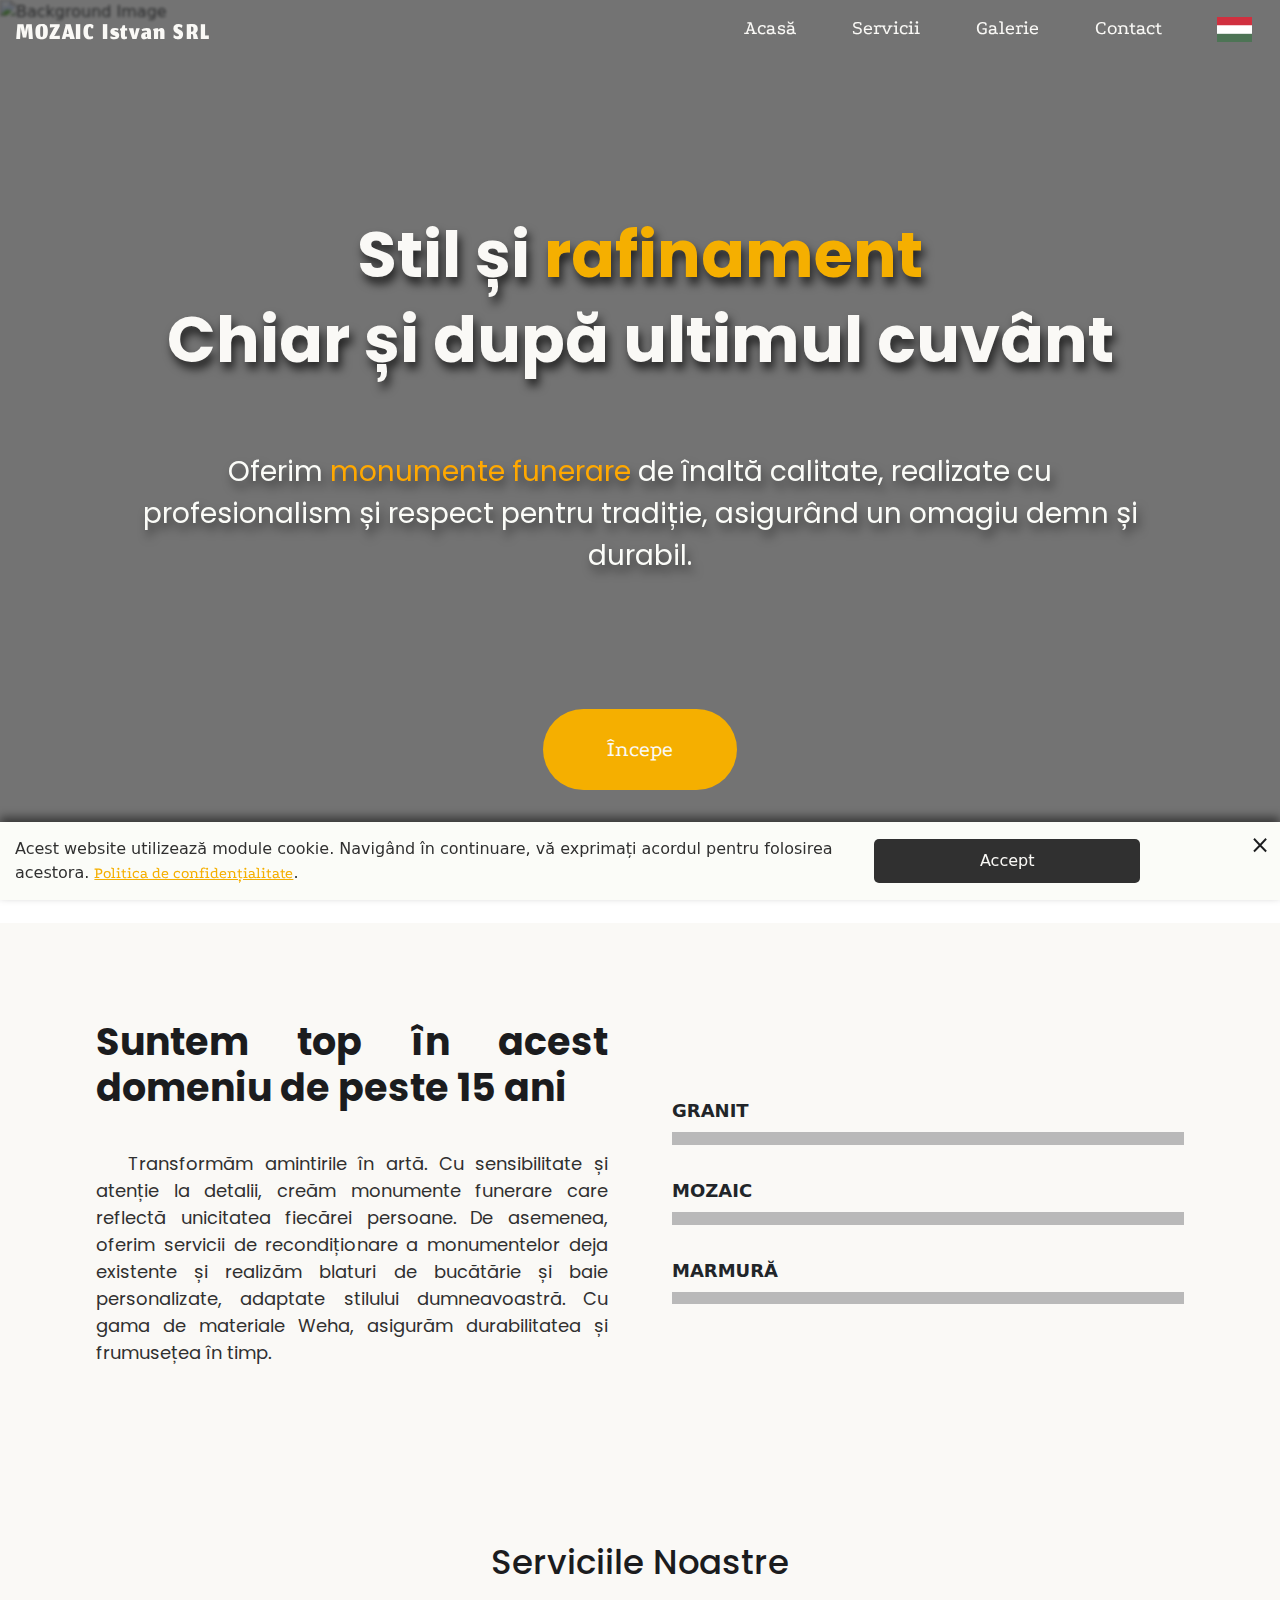
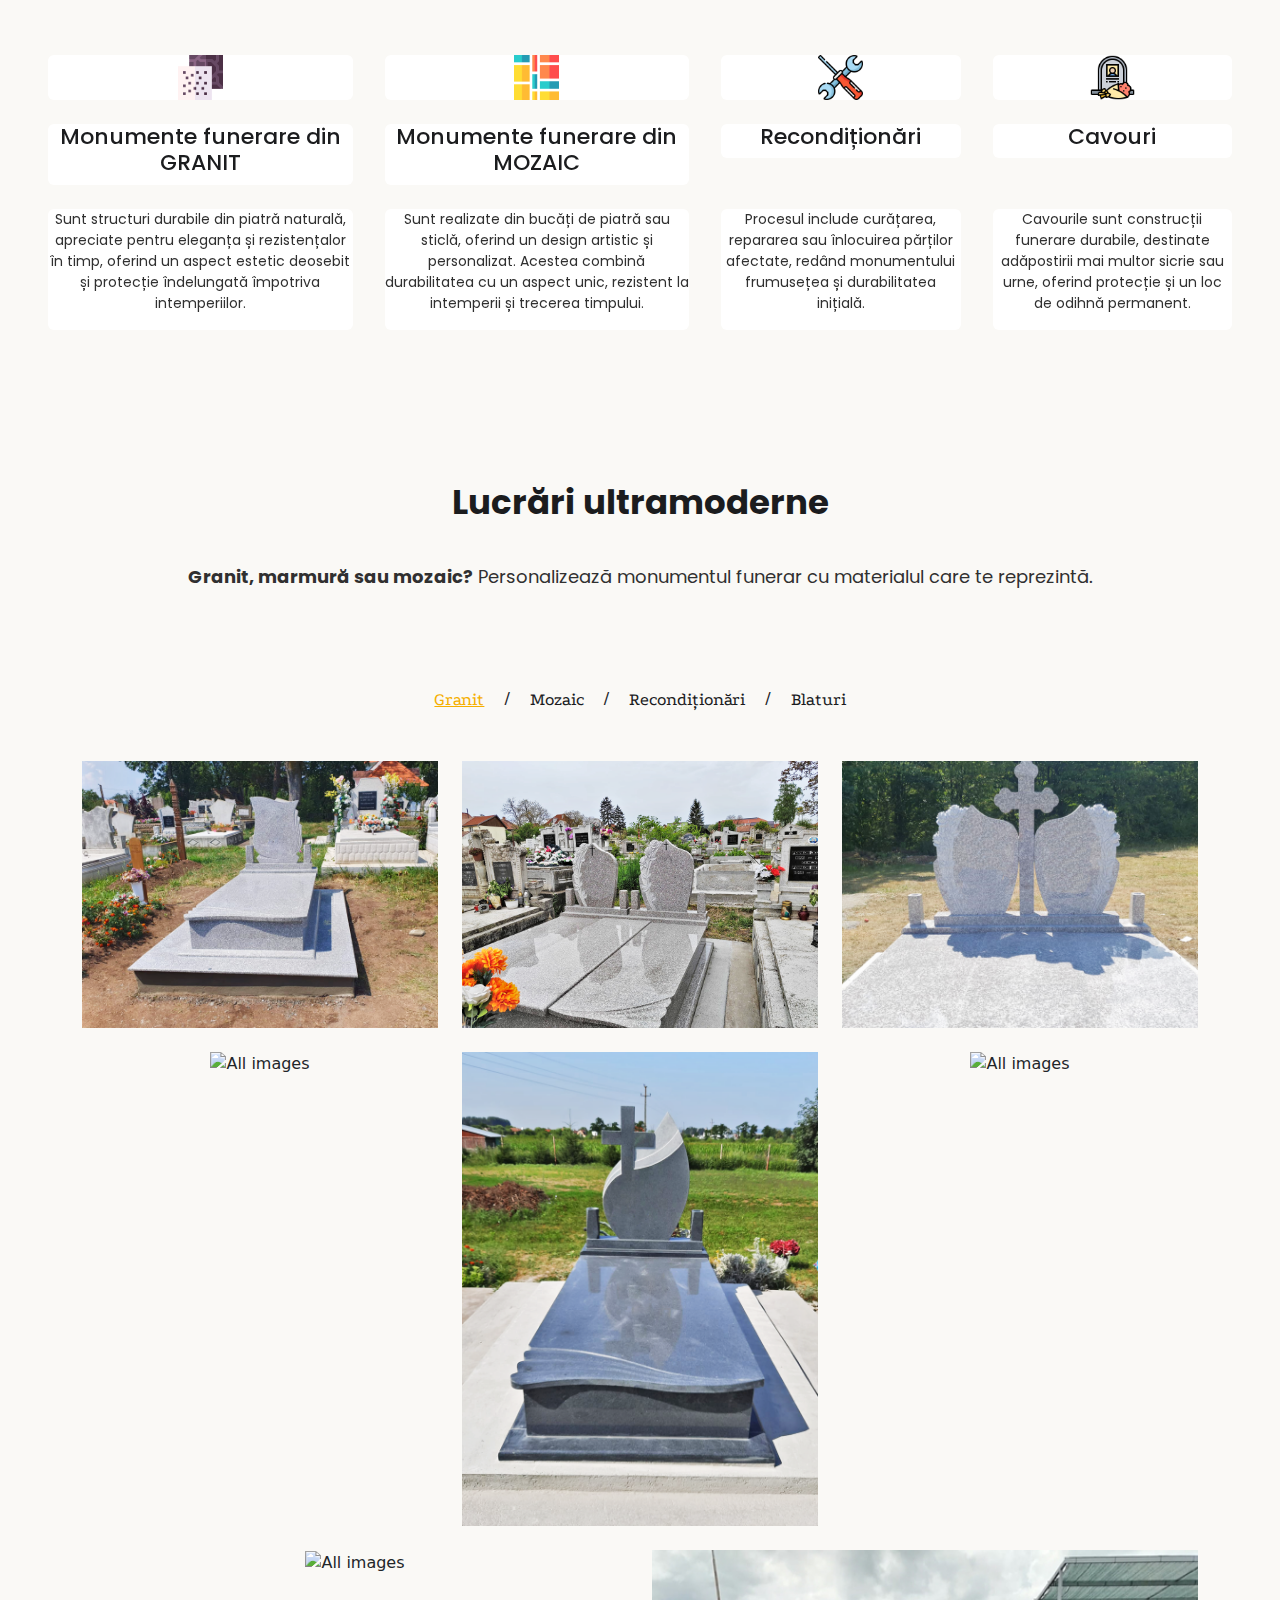
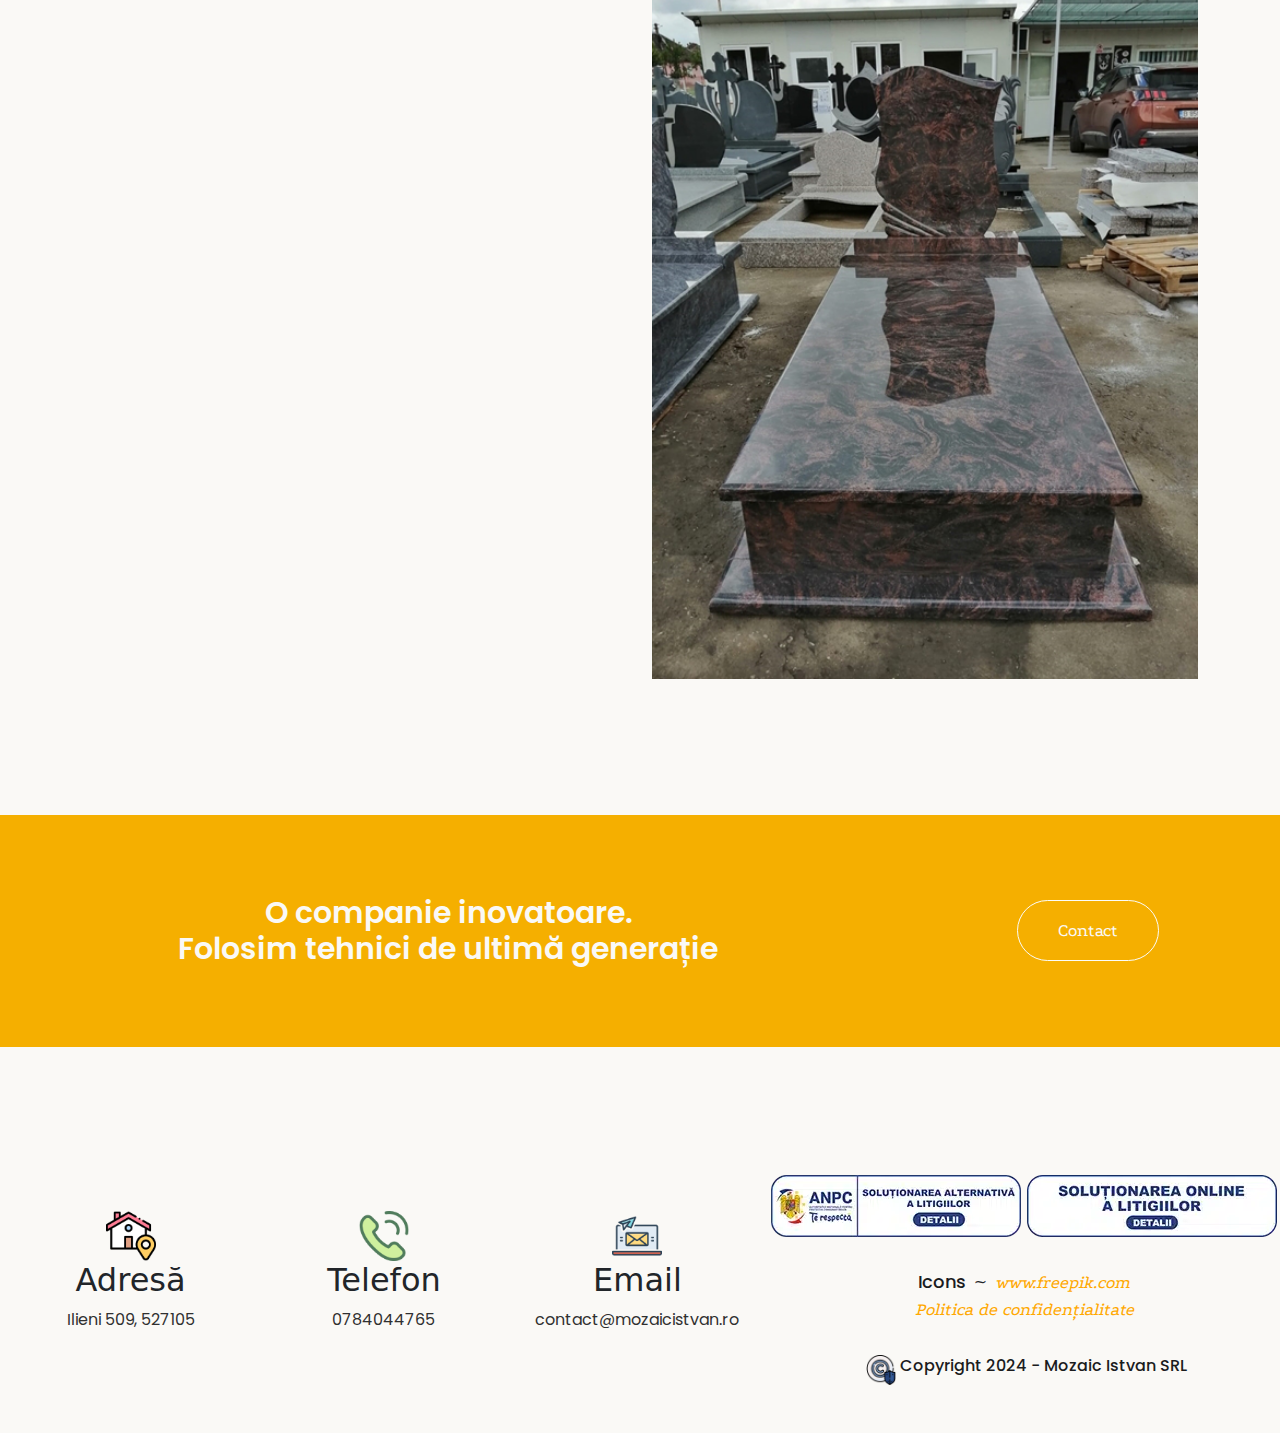
==== index.html @ 37149210 "Initial commit" ====
<!DOCTYPE html>
<html lang="ro-RO">

<head>
    <meta charset="UTF-8">
    <meta http-equiv="Content-Type" content="text/html;charset=UTF-8">
    <meta http-equiv="X-UA-Compatible" content="ie=edge">
    <meta name="viewport" content="width=device-width, initial-scale=1.0">
    <meta name="keywords"
        content="monumente funerare, cavouri, monumente marmura, monumente mozaic, monumente granit, granit, mozaic, margmura, monumente funerare sfantu gheorghe, monumente covasna, monumente cv, cimitir sfantu gheorghe, cimitir covasna">
    <meta name="title" content="Mozaic Istvan Website">
    <meta name="description"
        content="Monumente funerare personalizate. Aduc un omagiu celor dragi prin sculpturi funerare unice, realizate cu atenție la detalii și materiale de cea mai înaltă calitate. Oferim servicii complete de proiectare, execuție și montaj, pentru a vă ajuta să creați un monument care să reflecte personalitatea și amintirile celui drag.">
    <title>Mozaic Istvan</title>
    <link rel="stylesheet" href="static/css/style.css">
    <link rel="preconnect" href="https://fonts.googleapis.com">
    <link rel="preconnect" href="https://fonts.gstatic.com" crossorigin>
    <link href="https://fonts.googleapis.com/css2?family=Jomhuria&display=swap" rel="stylesheet">
    <link
        href="https://fonts.googleapis.com/css2?family=Poppins:ital,wght@0,100;0,200;0,300;0,400;0,500;0,600;0,700;0,800;0,900;1,100;1,200;1,300;1,400;1,500;1,600;1,700;1,800;1,900&display=swap"
        rel="stylesheet">
    <link href="https://fonts.googleapis.com/css2?family=Podkova:wght@400;700&display=swap" rel="stylesheet">
    <link rel="stylesheet" href="https://cdnjs.cloudflare.com/ajax/libs/font-awesome/5.15.3/css/all.min.css">
    <link href="https://cdn.jsdelivr.net/npm/bootstrap@5.3.3/dist/css/bootstrap.min.css" rel="stylesheet"
        integrity="sha384-QWTKZyjpPEjISv5WaRU9OFeRpok6YctnYmDr5pNlyT2bRjXh0JMhjY6hW+ALEwIH" crossorigin="anonymous">
</head>

<body>
    <div class="bg-img" id="home-section">
        <img src="static/images/14.png" alt="Background Image" title="Top Background Image" class="img-bg">
        <div class="opacity-color"></div>
    </div>
    <header class="top-container">
        <div class="logo-section">
            <h1 class="home">MOZAIC Istvan SRL</h1>
        </div>
        <nav class="nav-section">
            <ul class="nav-ul">
                <li class="nav-link home" id="home">Acasă</li>
                <li class="nav-link service" id="service">Servicii</li>
                <li class="nav-link images" id="images">Galerie</li>
                <li class="nav-link contact" id="contact">Contact</li>
                <li class="nav-link magyar" id="magyar"><img src="static/images/HUflag.png" alt="Hungarian Flag"
                        class="huFlag"></li>
            </ul>
            <div class="mobile-nav">
                <div class="mob-btn">
                    <button class="btn btn-menu" id="open-menu">
                        <img src="static/images/menu.png" alt="Menu Button" title="Menu Button" class="menu"
                            id="openMenu">
                    </button>
                </div>
                <div class="mob-dropdown">
                    <ul class="nav-ul-mob">
                        <li class="nav-link-mob home" id="home-mob">Acasă</li>
                        <li class="nav-link-mob service" id="service-mob">Servicii</li>
                        <li class="nav-link-mob images" id="images-mob">Galerie</li>
                        <li class="nav-link-mob contact" id="contact-mob">Contact</li>
                        <li class="nav-link-mob magyar" id="magyar-mob"><img src="static/images/HUflag.png"
                                alt="Hungarian Flag" class="huFlagMob"></li>
                    </ul>
                </div>
            </div>
        </nav>
    </header>
    <div class="cookie-banner" id="cookie-banner">
        <p>
            Acest website utilizează module cookie. Navigând în continuare, vă exprimați acordul
            pentru folosirea acestora.
            <a href="privacy.html" target="_blank">Politica de confidențialitate</a>.
        </p>
        <button class="accept-btn" id="accept-btn">Accept</button>
        <button class="close-btn" id="close-btn">&times;</button>
    </div>
    <section class="land-container" id="startSection">
        <div class="middle-container">
            <div class="top-middle">
                <div class="top-h1">
                    <h1 class="middle-t">Stil și <span class="content-orange">rafinament</span></h1>
                </div>

                <h1 class="middle-t">Chiar și după ultimul cuvânt</h1>
            </div>
            <div class="bottom-middle">
                <div class="bottom-p">
                    <p class="middle-p">
                        Oferim <span class="content-orange-dark">monumente funerare</span> de înaltă calitate, realizate
                        cu profesionalism și respect pentru tradiție, asigurând un omagiu demn și durabil.
                    </p>
                </div>
                <div class="bottom-btn">
                    <button class="btn btn-orange" id="start">Începe</button>
                </div>
            </div>
        </div>
    </section>
    <div class="content">
        <section class="top-section" id="topSection">
            <div class="top-left">
                <div class="top-title">
                    <h1>Suntem top în acest domeniu de peste 15 ani</h1>
                </div>
                <div class="top-parag">
                    <p>Transformăm amintirile în artă. Cu sensibilitate și atenție la detalii, creăm monumente funerare
                        care reflectă unicitatea fiecărei persoane. De asemenea, oferim servicii de recondiționare a
                        monumentelor deja existente și realizăm blaturi de bucătărie și baie personalizate, adaptate
                        stilului dumneavoastră. Cu gama de materiale Weha, asigurăm durabilitatea și frumusețea în timp.
                    </p>
                </div>
            </div>
            <div class="top-right">
                <div class="sec granit">
                    <div class="sec-top">
                        <div class="sec-title">GRANIT</div>
                        <div class="sec-perc"></div>
                    </div>
                    <div class="sec-bottom">
                        <div class="slider-back">
                            <div class="slider" data-width="60"></div>
                        </div>

                    </div>
                </div>
                <div class="sec mozaic">
                    <div class="sec-top">
                        <div class="sec-title">MOZAIC</div>
                        <div class="sec-perc"></div>
                    </div>
                    <div class="sec-bottom">
                        <div class="slider-back">
                            <div class="slider" data-width="30"></div>
                        </div>
                    </div>
                </div>
                <div class="sec marm">
                    <div class="sec-top">
                        <div class="sec-title">MARMURĂ</div>
                        <div class="sec-perc"></div>
                    </div>
                    <div class="sec-bottom">
                        <div class="slider-back">
                            <div class="slider" data-width="10"></div>
                        </div>

                    </div>
                </div>
            </div>
        </section>
        <section class="services" id="services">
            <div class="serv-top">
                <div class="serv-title">
                    <h1>Serviciile Noastre</h1>
                </div>
            </div>
            <div class="serv-content-mob">
                <div class="serv-card">
                    <div class="card-logo">
                        <img src="static/images/granite.png" alt="Monumente funerare din granit"
                            title="Munumente Funerare din Granit">
                    </div>
                    <div class="card-title">
                        <h2>Monumente funerare din GRANIT</h2>
                    </div>
                    <div class="card-content">
                        <p>Sunt structuri durabile din piatră naturală, apreciate pentru eleganța și rezistențalor în
                            timp, oferind un aspect estetic deosebit și protecție îndelungată împotriva intemperiilor.
                        </p>
                    </div>
                </div>
                <div class="serv-card">
                    <div class="card-logo">
                        <img src="static/images/mosaic.png" alt="Monumente funerare din mozaic"
                            title="Munumente Funerare din Mozaic">
                    </div>
                    <div class="card-title">
                        <h2>Monumente funerare din MOZAIC</h2>
                    </div>
                    <div class="card-content">
                        <p>Sunt realizate din bucăți de piatră sau sticlă, oferind un design artistic și
                            personalizat. Acestea combină durabilitatea cu un aspect unic, rezistent la intemperii și
                            trecerea timpului.</p>
                    </div>
                </div>
                <div class="serv-card">
                    <div class="card-logo">
                        <img src="static/images/maintenance.png" alt="Recondiționări" title="Recondiționări">
                    </div>
                    <div class="card-title">
                        <h2>Recondiționări</h2>
                    </div>
                    <div class="card-content">
                        <p>Procesul include curățarea, repararea sau înlocuirea părților afectate, redând monumentului
                            frumusețea și durabilitatea inițială.</p>
                    </div>
                </div>
                <div class="serv-card">
                    <div class="card-logo">
                        <img src="static/images/tombstone.png" alt="Cavou" title="Cavou">
                    </div>
                    <div class="card-title">
                        <h2>Cavouri</h2>
                    </div>
                    <div class="card-content">
                        <p>Cavourile sunt construcții funerare durabile, destinate adăpostirii mai multor sicrie sau
                            urne, oferind protecție și un loc de odihnă permanent.</p>
                    </div>
                </div>
            </div>
            <div class="serv-content">
                <div class="img-section serv-sec">
                    <div class="card-image card this">
                        <img src="static/images/granite.png" alt="Monumente funerare din granit"
                            title="Munumente Funerare din Granit">
                    </div>
                    <div class="card-image card this">
                        <img src="static/images/mosaic.png" alt="Monumente funerare din mozaic"
                            title="Munumente Funerare din Mozaic">
                    </div>
                    <div class="card-image card">
                        <img src="static/images/maintenance.png" alt="Recondiționări" title="Recondiționări">
                    </div>
                    <div class="card-image card">
                        <img src="static/images/tombstone.png" alt="Cavou" title="Cavou">
                    </div>
                </div>
                <div class="title-section-card serv-sec">
                    <div class="title-card card this">
                        <h2>Monumente funerare din GRANIT</h2>
                    </div>
                    <div class="title-card card this">
                        <h2>Monumente funerare din MOZAIC</h2>
                    </div>
                    <div class="title-card card">
                        <h2>Recondiționări</h2>
                    </div>
                    <div class="title-card card">
                        <h2>Cavouri</h2>
                    </div>
                </div>
                <div class="description-section serv-sec">
                    <div class="content-card card this">
                        <p>Sunt structuri durabile din piatră naturală, apreciate pentru eleganța și rezistențalor în
                            timp, oferind un aspect estetic deosebit și protecție îndelungată împotriva intemperiilor.
                        </p>
                    </div>
                    <div class="content-card card this">
                        <p>Sunt realizate din bucăți de piatră sau sticlă, oferind un design artistic și
                            personalizat. Acestea combină durabilitatea cu un aspect unic, rezistent la intemperii și
                            trecerea timpului.</p>
                    </div>
                    <div class="content-card card">
                        <p>Procesul include curățarea, repararea sau înlocuirea părților afectate, redând monumentului
                            frumusețea și durabilitatea inițială.</p>
                    </div>
                    <div class="content-card card">
                        <p>Cavourile sunt construcții funerare durabile, destinate adăpostirii mai multor sicrie sau
                            urne, oferind protecție și un loc de odihnă permanent.</p>
                    </div>
                </div>
            </div>
        </section>
        <section class="photos-section" id="photos-section">
            <div class="photo-title">
                <h1>Lucrări ultramoderne</h1>
            </div>
            <div class="photo-details">
                <p><b>Granit, marmură sau mozaic?</b> Personalizează monumentul funerar cu materialul care te
                    reprezintă.</p>
            </div>
            <div class="photo-links">
                <button class="photo-btn link-activ dir-btn" id="granit">Granit</button>
                <span>/</span>
                <button class="photo-btn dir-btn " id="mozaic">Mozaic</button>
                <span>/</span>
                <button class="photo-btn dir-btn " id="renovari">Recondiționări</button>
                <span>/</span>
                <button class="photo-btn dir-btn " id="blat">Blaturi</button>
            </div>
            <div id="carousel" class="carousel slide carousel-fade">
                <div class="carousel-inner" id="carousel-inner">
                </div>
                <button class="carousel-control-prev" type="button" data-bs-target="#carousel" data-bs-slide="prev">
                    <span class="carousel-control-prev-icon arrows" aria-hidden="true"></span>
                    <span class="visually-hidden">Previous</span>
                </button>
                <button class="carousel-control-next" type="button" data-bs-target="#carousel" data-bs-slide="next">
                    <span class="carousel-control-next-icon arrows" aria-hidden="true"></span>
                    <span class="visually-hidden">Next</span>
                </button>
            </div>
            <div class="galery-lg container text-center" id="galery-lg">
                <div class="row">
                </div>
            </div>

        </section>
        <section class="remember" id="remember">
            <div class="rem-title">
                <h1>O companie inovatoare.</h1>
                <h1>Folosim tehnici de ultimă generație</h1>
            </div>
            <div class="rem-contact">
                <button class="btn contact-btn phonecall">Contact</button>
            </div>
        </section>
        <section class="contact-section" id="contact-section">
            <div class="contact-links">
                <div class="contact-sm">
                    <div class="contact-card address">
                        <div class="contact-img">
                            <img src="static/images/address.png" alt="Address Icon" class="address-img">
                        </div>
                        <div class="contact-title-h2">
                            <h2>Adresă</h2>
                        </div>
                        <div class="contact-content">
                            <p>Ilieni 509, 527105</p>
                        </div>
                    </div>
                    <div class="contact-card phone phonecall">
                        <div class="contact-img">
                            <img src="static/images/phone.png" alt="Phone Icon">
                        </div>
                        <div class="contact-title-h2">
                            <h2>Telefon</h2>
                        </div>
                        <div class="contact-content">
                            <p>0784044765</p>
                        </div>
                    </div>
                    <div class="contact-card email">
                        <div class="contact-img">
                            <img src="static/images/email.png" alt="Email Icon">
                        </div>
                        <div class="contact-title-h2">
                            <h2>Email</h2>
                        </div>
                        <div class="contact-content">
                            <p>contact@mozaicistvan.ro</p>
                        </div>
                    </div>
                </div>
                <div class="contact-lg">
                    <div class="contact-imgs contact-row">
                        <div class="cont-logo cont-obj">
                            <img src="static/images/address.png" alt="Address Icon" class="address-img">
                        </div>
                        <div class="cont-logo cont-obj">
                            <img src="static/images/phone.png" alt="Phone Icon" class="phonecall">
                        </div>
                        <div class="cont-logo cont-obj">
                            <img src="static/images/email.png" alt="Email Icon">
                        </div>
                    </div>
                    <div class="contact-tlts contact-row">
                        <div class="cont-title cont-obj">
                            <h2>Adresă</h2>
                        </div>
                        <div class="cont-title cont-obj">
                            <h2 class="phonecall">Telefon</h2>
                        </div>
                        <div class="cont-title cont-obj">
                            <h2>Email</h2>
                        </div>
                    </div>
                    <div class="contact-content contact-row">
                        <div class="cont-p cont-obj">
                            <p>Ilieni 509, 527105</p>
                        </div>
                        <div class="cont-p cont-obj">
                            <p class="phonecall">0784044765</p>
                        </div>
                        <div class="cont-p cont-obj">
                            <p>contact@mozaicistvan.ro</p>
                        </div>
                    </div>
                </div>

            </div>
            <div class="more-links">
                <div class="anpc-section links-row">
                    <a href="https://anpc.ro/ce-este-sal/" target="_blank">
                        <img src="static/images/anpc.webp" alt="ANPC Icon" class="anpc">
                    </a>
                    <a href="https://ec.europa.eu/consumers/odr/main/index.cfm?event=main.home.chooseLanguage"
                        target="_blank">
                        <img src="static/images/sol.webp" alt="ANPC Icon" class="anpc">
                    </a>
                </div>
                <div class="util-links links-row">
                    <div class="link">
                        <h3>Icons</h3>
                        <span>~</span>
                        <a href="https://www.freepik.com" target="_blank">www.freepik.com</a>
                    </div>
                    <div class="link">
                        <a href="privacy.html">Politica de confidențialitate</a>
                    </div>
                </div>
                <div class="copyright links-row">
                    <img src="static/images/cprg.png" alt="Copyright Icon" class="cprg">
                    <h3>Copyright 2024 - Mozaic Istvan SRL</h3>
                </div>
            </div>
        </section>
    </div>

    <script src="https://ajax.googleapis.com/ajax/libs/jquery/3.7.1/jquery.min.js"></script>
    <script src="https://cdn.jsdelivr.net/npm/bootstrap@5.3.3/dist/js/bootstrap.min.js"
        integrity="sha384-0pUGZvbkm6XF6gxjEnlmuGrJXVbNuzT9qBBavbLwCsOGabYfZo0T0to5eqruptLy"
        crossorigin="anonymous"></script>
    <script src="static/js/base.js"></script>
</body>



</html>
---- static/css/style.css ----
:root {
    --gray: #333;
    --orange: #F5AF00;
    --title-black: #1b1c1e;
    --title-white: #faf9f6;
    --content-black: #303030;
    --content-white: #FBFCF8;
    --content-orange: #FFA800;
    --title-size-sm: 22px;
    --title-size-md: 34px;
    --title-size-lg: 38px;
    --logo-font: 'Jomhuria', sans-serif;
    --poppins-font: 'Poppins', sans-serif;
    --link-font: 'Podkova', serif;
    --content-size-sm: 18px;
    --content-size-md: 22px;
    --content-size-lg: 28px;
}


.nav-ul,
.serv-content,
.contact-lg,
#galery-lg {
    display: none;
}

button {
    all: unset;
    text-align: center;
}

button:focus {
    border: none !important;
}


* {
    margin: 0;
    padding: 0;
    box-sizing: border-box;
}


body {
    margin: 0;
    padding: 0;
    position: relative;
    overflow-x: hidden;
}

/* Cookie Banner */
.cookie-banner {
    position: fixed;
    bottom: 0;
    left: 0;
    right: 0;
    background-color: var(--content-white);
    color: var(--content-black);
    padding: 15px;
    display: none;
    align-items: center;
    justify-content: space-between;
    z-index: 10000;
    font-size: 16px;
    filter: drop-shadow(0 -5px 5px rgba(0, 0, 0, .5));
}

.cookie-banner p {
    margin: 0;
    width: 70%;
}

.cookie-banner a {
    color: var(--orange);
    font-family: var(--link-font);
    text-decoration: underline;
}

.accept-btn {
    background-color: var(--content-black);
    border: none;
    color: var(--title-white);
    padding: 10px;
    cursor: pointer;
    border-radius: 5px;
    width: 20%;
    margin-right: 10%;
    transition: opacity .2s ease;
}

.close-btn {
    position: absolute;
    top: 5px;
    right: 10px;
    background: none;
    border: none;
    color: var(--title-black);
    font-size: 24px;
    cursor: pointer;
    transition: opacity .2s ease;
}

.close-btn:hover,
.accept-btn:hover {
    opacity: 0.8;
}


/* bg image section */
.bg-img {
    position: absolute;
    position: fixed;
    top: 0;
    left: 0;
    width: 100vw;
    height: 100vh;
    margin: 0;
    padding: 0;
    z-index: -1;
}


.opacity-color {
    position: absolute;
    top: 0;
    left: 0;
    width: 100vw;
    height: 100vh;
    background-color: #000000;
    opacity: .55;
    z-index: 1;
}

.img-bg {
    width: 100%;
    height: 100%;
    object-fit: cover;
    display: block;
    filter: blur(1.5px);
    opacity: .75;
}

/* land container */
.land-container {
    width: 100%;
    height: 100%;
    display: flex;
    flex-direction: column;
    padding: 2%;
}

.top-container {
    display: flex;
    flex-direction: row;
    align-items: center;
    justify-content: center;
    width: 100%;
    height: auto;
    position: relative;
    position: sticky;
    top: 0;
    padding: 1% 0;
    transition: background-color .2s ease;
    filter: drop-shadow(10px);
}

.top-container.scrolled {
    background-color: var(--content-white);
    box-shadow: 0 5px 10px rgba(0, 0, 0, .3);
    z-index: 1000;
}


.top-container.scrolled .logo-section h1,
.top-container.scrolled .nav-link {
    color: var(--title-black) !important;
    transition: font-weight .2s ease-in-out !important;
}

.top-container.scrolled .nav-link {
    position: relative;
}

.top-container.scrolled .nav-link::after {
    content: '';
    position: absolute;
    top: 100%;
    left: 0;
    width: 0;
    height: 3px;
    background-color: var(--content-orange);
    transition: width .5s ease-in-out;
}

.top-container.scrolled .nav-link:hover:not(#magyar)::after {
    width: 100%;
}

.logo-section {
    width: 45%;
    height: auto;
    display: flex;
    justify-content: center;
    margin-left: 1rem !important;
    padding: 0 !important;
}

.logo-section h1 {
    font-family: var(--logo-font);
    font-size: 26px;
    color: var(--title-white);
    font-weight: 300;
    letter-spacing: .1rem;
    cursor: pointer;
    transition: color .2s ease-in;
    padding: 0 !important;
    margin: 0 !important;
}

.nav-section {
    width: 55%;
    height: auto;
}

.mobile-nav {
    display: flex;
    align-items: center;
    justify-content: right;
    margin: 0;
    height: 100%;

}

.mob-dropdown {
    display: flex;
    position: absolute;
    overflow: hidden;
    top: 100%;
    right: 0;
    width: 100%;
    max-height: 0;
    background-color: rgba(55, 55, 55, .95);
    z-index: 10000 !important;
    transition: max-height .6s ease-in-out;
}

.mob-dropdown.open {
    max-height: 500px;
}

li {
    all: unset;
}

.nav-ul-mob {
    display: flex;
    flex-direction: column;
    align-items: start;
    justify-content: left;
    width: 100%;

}

.nav-link-mob {
    padding: 1rem !important;
    color: var(--title-white);
    font-family: var(--link-font);
    font-size: var(--content-size-sm);
    cursor: pointer;
    width: 100%;
    border: none;
    position: relative;
}

.menu {
    width: 35px;
    height: 100%;
    object-fit: fill;
    margin-right: 2rem;
}

.huFlagMob {
    width: 25px;
    height: auto;
    transition: border-radius .5s ease;
}

/* imp area */
.middle-container {
    display: flex;
    flex-direction: column;
    align-items: center;
    justify-content: center;
    margin: 3rem 6%;
}

.top-middle {
    padding: 3rem 1% 1.5rem;
    display: flex;
    flex-direction: column;
    align-items: left;
    justify-content: center;
}

.top-middle h1 {
    font-size: 34px;
    font-family: var(--poppins-font);
    font-weight: bold;
    color: var(--title-white);
    filter: drop-shadow(3px 7px 5px rgba(0, 0, 0, .7));
    z-index: -1;
}

.top-h1 {
    display: flex;
    flex-direction: row;
    align-items: center;
}

.content-orange {
    color: var(--orange) !important;
}

.bottom-middle {
    display: flex;
    align-items: center;
    justify-content: center;
    flex-direction: column;
    padding: 2% 1%;
    z-index: 0 !important;
}

.bottom-p {
    display: flex;
    flex-direction: row;
    z-index: 0 !important;
}

.middle-p {
    font-size: var(--content-size-sm);
    font-family: var(--poppins-font);
    text-align: left;
    color: var(--content-white);
    filter: drop-shadow(3px 7px 5px rgba(0, 0, 0, .5));
    z-index: 0 !important;
}

.content-orange-dark {
    color: var(--content-orange) !important;
}

.bottom-btn {
    margin: 5% 0 !important;
}

.btn {
    all: unset !important;
}

.btn-orange {
    background-color: var(--orange) !important;
    margin-top: 4rem !important;
    padding: 1rem 2.5rem !important;
    border-radius: 50px !important;
    font-size: var(--content-size-sm) !important;
    color: var(--title-white) !important;
    font-family: var(--link-font) !important;
    cursor: pointer !important;
}

/* TOP Section */
.content {
    width: 100%;
    height: auto;
    background-color: #faf9f6;
    display: flex;
    flex-direction: column;
    align-items: center;
    justify-content: center;
}

.top-section {
    display: flex;
    flex-direction: column;
    align-items: center;
    width: 90%;
    height: auto;
    margin: 5rem 0;
}

.top-left,
.top-right {
    display: flex;
    flex-direction: column;
    align-items: center;
    justify-content: center;
    width: 100%;
    height: 100%;
    margin: 1rem 0;
}

.top-title h1 {
    font-family: var(--poppins-font);
    font-size: var(--title-size-sm);
    color: var(--title-black);
    text-align: justify;
    font-weight: bold;
    padding-bottom: 2rem;
}

.top-parag {
    text-align: justify;
    text-indent: 2rem;
    font-size: 14px;
    color: var(--content-black);
    font-family: var(--poppins-font);
}

.sec {
    width: 100%;
    height: auto;
    display: flex;
    flex-direction: column;
    align-items: center;
    justify-content: center;
    margin: .5rem;
}

.sec-top {
    display: flex;
    flex-direction: row;
    align-items: center;
    padding-bottom: .5rem;
    width: 100%;
}

.sec-title {
    width: 50%;
    display: flex;
    align-items: center;
    justify-content: flex-start;
    font-weight: 800;
}

.sec-perc {
    width: 50%;
    display: flex;
    align-items: center;
    justify-content: flex-end;
    font-weight: 600;
}

.sec-bottom {
    width: 100%;
    display: flex;
    align-items: center;
    justify-content: center;
}

.slider-back {
    background-color: #b9b9b9;
    height: .8rem;
    width: 100%;
    position: relative;
}

.slider {
    position: absolute;
    top: 0;
    left: 0;
    width: 0;
    height: .8rem;
    background-color: var(--orange);
    transition: width 1s ease-in;
}

/* Services Section */
.services {
    display: flex;
    flex-direction: column;
    width: 100%;
    align-items: center;
    justify-content: center;
    padding: 2rem;
}

.serv-top {
    width: 100%;
    display: flex;
    flex-direction: column;
    align-items: center;
    justify-content: center;
}

.serv-title h1 {
    font-family: var(--poppins-font);
    font-size: var(--title-size-sm);
    color: var(--title-black);
    text-align: center;
    margin: 2rem 0;
}

.serv-content-mob {
    display: flex;
    flex-direction: column;
    align-items: center;
    justify-content: center;
    width: 100%;
}

.serv-card {
    margin: 3rem 0;
    display: flex;
    flex-direction: column;
    align-items: center;
    justify-content: center;
    width: 100%;
}

.card-logo {
    width: 45px;
    height: auto;
    display: flex;
    align-items: center;
    justify-content: center;
}

.card-logo img {
    width: 100%;
    height: 100%;
    object-fit: cover;
}

.card-title {
    display: flex;
    align-items: center;
    justify-content: center;
    margin: 1rem 0;
}

.card-title h2 {
    font-family: var(--poppins-font);
    color: var(--title-black);
    font-size: 16px;
    text-align: center;
}

.card-content {
    display: flex;
    align-items: center;
    justify-content: center;
    margin: 0 1rem;
}

.card-content p {
    font-family: var(--poppins-font);
    font-size: 14px;
    text-align: justify;
    text-indent: 1.5rem;
}

.img-all {
    width: 200px;
    height: auto;
}

/* Galery Section */
.photos-section {
    width: 100%;
    height: auto;
    margin: 5rem 2rem;
    display: flex;
    flex-direction: column;
    align-items: center;
    justify-content: center;
}

.photo-title {
    width: 100%;
    height: auto;
    display: flex;
    align-items: center;
    justify-content: center;
}

.photo-title h1 {
    font-size: var(--title-size-sm);
    color: var(--title-black);
    font-family: var(--poppins-font);
    font-weight: bold;
}

.photo-details {
    display: flex;
    width: 100%;
    height: auto;
    align-items: center;
    justify-content: center;
    margin: 2rem 1rem;
}

.photo-details p {
    font-size: var(--content-size-sm);
    font-family: var(--poppins-font);
    color: var(--content-black);
    text-align: center;
}

.photo-links {
    display: flex !important;
    flex-direction: row !important;
    align-items: center !important;
    justify-content: center !important;
    margin: 2rem 0 !important;
}

.photo-links button {
    padding: .5rem .25rem !important;
    color: var(--title-black) !important;
    font-family: var(--link-font) !important;
    font-size: var(--content-size-sm) !important;
    cursor: pointer !important;
    transition: color .2s ease-in-out !important;
}

.photo-links .link-activ {
    text-decoration: underline !important;
    color: #F5AF00 !important;
}

.oriz {
    max-width: 350px;
    height: auto;
}

.vert {
    max-height: 500px;
    max-width: 350px;
}

.arrows {
    background-color: rgba(0, 0, 0, .5);
}

/* remember section */
.remember {
    width: 100%;
    height: auto;
    background-color: var(--orange);
    display: flex;
    flex-direction: column;
    align-items: center;
    justify-content: center;
    margin: 2rem 0 5rem;
}

.rem-title {
    width: 100%;
    display: flex;
    flex-direction: column;
    align-items: left;
    justify-content: center;
    padding: 3rem 1rem;
}

.rem-title h1 {
    font-family: var(--poppins-font);
    font-size: var(--title-size-sm);
    color: var(--title-white);
    text-align: center;
}

.rem-contact {
    display: flex;
    align-items: center;
    justify-content: center;
    padding: 2rem 0;
}

.rem-contact .contact-btn {
    border: 1px solid var(--content-white) !important;
    padding: 1rem 2.5rem !important;
    border-radius: 50px !important;
    font-size: var(--content-size-sm) !important;
    font-family: var(--link-font) !important;
    color: var(--title-white) !important;
}

/* contact section */
.contact-section {
    width: 100%;
    height: auto;
    display: flex;
    flex-direction: column;
    align-items: center;
    justify-content: center;
    margin: 0;
}

.contact-links {
    width: 100%;
    height: 100%;
    display: flex;
    flex-direction: column;
    align-items: center;
    justify-content: center;
    margin-bottom: 2rem;
}

.contact-sm {
    width: 100%;
    display: flex;
    flex-direction: column;
    align-items: center;
    justify-content: center;
}

.contact-card {
    width: 100%;
    margin: 2rem 0;
    display: flex;
    flex-direction: column;
    align-items: center;
    justify-content: center;
}

.contact-img {
    width: 35px;
    height: auto;
    margin: .5rem 0;
}

.contact-img img {
    width: 100%;
    height: auto;
    object-fit: cover;
}

.contact-title-h2,
.contact-content {
    display: flex;
    align-items: center;
    justify-content: center;
}

.contact-title-h2 h2 {
    font-family: var(--poppins-font);
    font-size: var(--content-size-sm);
    color: var(--title-black);
    text-align: center;
}

.contact-content p {
    font-family: var(--poppins-font);
    font-size: 14px;
    color: var(--content-black);
    text-align: center;
}

.more-links {
    display: flex;
    flex-direction: column;
    align-items: center;
    justify-content: center;
    width: 100%;

}

.links-row {
    width: 100%;
    display: flex;
    flex-direction: row;
    align-items: center;
    justify-content: center;
    margin: 1rem 0;
}

.links-row a {
    display: flex;
    align-items: center;
    justify-content: center;
    cursor: unset;
}

.anpc {
    width: 80%;
    height: auto;
}

.util-links {
    flex-direction: column;
}

.link {
    display: flex;
    flex-direction: row;
    align-items: center !important;
    justify-content: center !important;
}

.link h3 {
    font-family: var(--poppins-font);
    font-size: var(--content-size-sm);
    color: var(--title-black);
    margin: 0 !important;
}

.link span {
    margin: 0 .5rem !important;
}

.link a {
    all: unset;
    font-family: var(--link-font);
    font-size: var(--content-size-sm);
    color: var(--content-orange);
    font-style: italic;
    cursor: default;
    margin: 0 !important;
}

.cprg {
    width: 25px;
    margin: 0 .25rem;
}

.copyright h3 {
    font-family: var(--poppins-font);
    font-size: 16px;
    color: var(--title-black);
}

/* large tablet */
@media only screen and (min-width: 550px) {
    .logo-section {
        align-items: center;
        justify-content: flex-start;
    }

    .logo-section h1 {
        font-size: var(--title-size-md);
        margin: 0;
    }

    .menu:hover {
        cursor: pointer;
    }

    .nav-link-mob:hover {
        text-decoration: underline;
    }

    .nav-link-mob:hover .huFlagMob {
        border-radius: 50%;
    }

    .top-middle {
        padding: 5rem 1% 3rem;
        display: flex;
        flex-direction: column;
        align-items: left;
        justify-content: center;
    }

    .top-middle h1 {
        font-size: 44px;
    }

    .middle-container {
        margin: 5rem 2rem;
    }

    .middle-p {
        font-size: var(--content-size-md);
    }

    .btn-orange {
        padding: 1.5rem 3rem !important;
        font-size: var(--content-size-md) !important;
    }

    .btn-orange:hover {
        font-weight: bold !important;
        padding: 1.5rem 2.9rem !important;
    }

    /* TOP Section */
    .top-title h1 {
        font-size: var(--title-size-sm);
    }

    .top-parag {
        font-size: 14px;
    }

    /* Services Section */
    .serv-title {
        font-size: var(--title-size-sm);
    }

    .card-logo {
        width: 50px;
    }

    .card-title h2 {
        font-size: 16px;
    }

    .card-content p {
        font-size: 18px;
    }

    /* galery section */
    .photo-details {
        margin: 2rem;
    }

    .photo-btn {
        margin: .5rem 1rem;
    }

    .oriz {
        max-width: 600px;
    }

    .vert {
        max-height: 600px;
    }

    /* remember section */

    .rem-title {
        align-items: center;
        justify-content: flex-end;
        padding: 4rem .5rem;
    }

    .rem-title h1 {
        font-size: 24px;
        text-align: center;
        font-weight: 600;
    }

    .rem-contact .contact-btn {
        border: 1.5px solid var(--content-white);
        font-size: var(--content-size-md);
        cursor: pointer;
    }

    /* contact section*/
    .contact-img {
        width: 45px;
    }

    .contact-title-h2 h2 {
        font-size: var(--title-size-sm);
    }

    .contact-content p {
        font-size: 16px;
    }

    .anpc {
        width: 90%;
        height: auto;
    }
}

/* viewport tablet */
@media only screen and (min-width: 863px) {

    .mobile-nav,
    .contact-sm,
    #carousel {
        display: none;
    }

    .logo-section {
        margin-left: 2rem;
    }

    .logo-section h1 {
        font-size: var(--title-size-lg);
    }


    .nav-section ul {
        display: flex;
        flex-direction: row;
        justify-content: right;
        padding: 0;
    }

    .nav-link {
        all: unset;
        font-family: var(--link-font) !important;
        color: var(--title-white) !important;
        font-size: 20px !important;
        padding: 0 4% !important;
        cursor: pointer;
        position: relative;
    }

    .nav-link::after {
        content: '';
        position: absolute;
        height: 3px;
        width: 0;
        background-color: var(--content-orange);
        top: 100%;
        left: 0;
        transition: width .5s ease-in-out;
    }

    .nav-link:hover:not(#magyar)::after {
        width: 100%;
    }

    .huFlag {
        width: 35px;
        height: auto;
        transition: border-radius .2s ease-in-out;
    }

    .nav-link:hover .huFlag {
        border-radius: 50%;
    }

    .middle-container {
        align-items: center;
        justify-content: center;
    }

    .top-middle {
        align-items: center;
        justify-content: center;
    }

    .top-middle h1 {
        font-size: 52px;
    }

    .middle-container {
        margin: 5rem 1rem;
    }

    .bottom-middle {
        padding: 1rem 4rem;
    }

    .middle-p {
        font-size: var(--content-size-md);
        text-align: center;
    }

    .btn-orange {
        padding: 1.5rem 4rem !important;
        font-size: var(--content-size-md) !important;
    }

    .btn-orange:hover {
        font-weight: bold !important;
        padding: 1.5rem 3.9rem !important;
    }

    /* TOP Section */
    .top-section {
        flex-direction: row;
    }

    .top-left,
    .top-right {
        margin: 1rem 2rem;
    }

    .top-parag {
        font-size: 16px;
    }

    .sec {
        margin: 1rem 0;
    }

    /* Services Section */
    .serv-content-mob {
        display: none;
    }

    .serv-content {
        display: flex;
        flex-direction: column;
        width: 100%;
        margin: 2rem;
    }

    .serv-sec {
        display: flex;
        flex-direction: row;
        align-items: first baseline;
        justify-content: center;
        width: 100%;
    }

    .card {
        width: 22% !important;
        margin: .5rem 1rem !important;
        display: flex !important;
        align-items: first baseline !important;
        justify-content: space-evenly !important;
        border: none !important;
    }

    .this {
        width: 28% !important;
    }

    .card-image {
        display: flex !important;
        align-items: center !important;
        justify-content: center !important;
    }

    .card-image img {
        width: 45px;
        height: auto;
        object-fit: cover;
    }

    .title-card {
        display: flex !important;
        margin: 1rem !important;
        align-items: center !important;
        justify-content: center !important;
    }

    .title-card h2 {
        text-align: center !important;
        font-family: var(--poppins-font) !important;
        font-size: var(--title-size-sm) !important;
        color: var(--title-black) !important;
    }

    .content-card p {
        text-align: center;
        font-family: var(--poppins-font);
        font-size: 14px;
        color: var(--content-black);
    }

    /* galery section */
    .photo-title h1 {
        font-family: var(--poppins-font);
        font-size: var(--title-size-md);
        color: var(--title-black);
    }

    #galery-lg {
        display: block;
    }

    .carousel {
        touch-action: pan-y;
    }

    .row {
        margin: 1.5rem;
    }

    .col img {
        width: 100%;
        height: 100%;
        object-fit: cover;
    }

    /* remember section */
    .remember {
        flex-direction: row;
    }

    .rem-title {
        width: 70%;
        flex-direction: row;
        white-space: nowrap;
        /* Prevent line breaks */
        overflow-wrap: break-word;
        /* Allow breaking at the last word if needed */
        flex-wrap: wrap;
        /* Enable wrapping */
        justify-content: center;
        padding: 5rem .5rem;
    }

    .rem-title h1 {
        font-size: 30px;
        text-align: left;
        font-weight: 600;
        margin: 0 .5rem;
    }

    .rem-contact {
        width: 30%;
        padding: 0;
        height: auto;
    }

    .rem-contact .contact-btn {
        border: 1.5px solid var(--content-white);
        font-size: var(--content-size-md);
        cursor: pointer;
    }

    /* contact section */
    .contact-section {
        flex-direction: row;
        align-items: center;
        justify-content: center;
        margin: 2rem 0;
    }

    .contact-links {
        width: 60%;
        height: auto;
        margin: 0;
        display: flex;
        align-items: center;
        justify-content: center;
    }

    .contact-lg {
        display: flex;
        flex-direction: column;
        align-items: center;
        justify-content: center;
        width: 100%;
    }

    .contact-row {
        display: flex;
        align-items: center;
        justify-content: center;
        width: 100%;
        margin: 0 1.5%;
    }

    .cont-obj {
        width: 30%;
        margin: 0 1.5%;
        display: flex;
        align-items: center;
        justify-content: center;
    }

    .cont-logo img {
        width: 50px;
        object-fit: cover;
    }

    .more-links {
        width: 40%;
    }

    .links-row a {
        cursor: pointer;
    }

    .links-row a:hover {
        color: var(--content-orange);
    }

    .anpc {
        width: 95%;
    }

    .cprg {
        width: 30px;
    }

    .phonecall {
        cursor: pointer;
    }
}

/* desktops */
@media only screen and (min-width: 1200px) {
    .top-middle h1 {
        font-size: 64px;
    }

    .middle-container {
        margin: 2.5rem 0;
    }

    .bottom-middle {
        padding: 1rem 6rem;
    }

    .middle-p {
        font-size: var(--content-size-lg);
        text-align: center;
    }

    .bottom-btn {
        margin: 3rem 0;
    }

    .btn-orange {
        font-size: var(--content-size-lg);
    }

    /* TOP Section */
    .top-title h1 {
        font-size: var(--title-size-lg);
    }

    .top-parag {
        font-size: var(--content-size-sm);
    }

    .sec-title,
    .sec-perc {
        font-size: var(--content-size-sm);
    }

    /* service section */
    .serv-title h1 {
        font-size: var(--title-size-md);
    }

    /* contact section */
    .anpc {
        width: 100%;
        margin: 0 .5rem;
    }
}
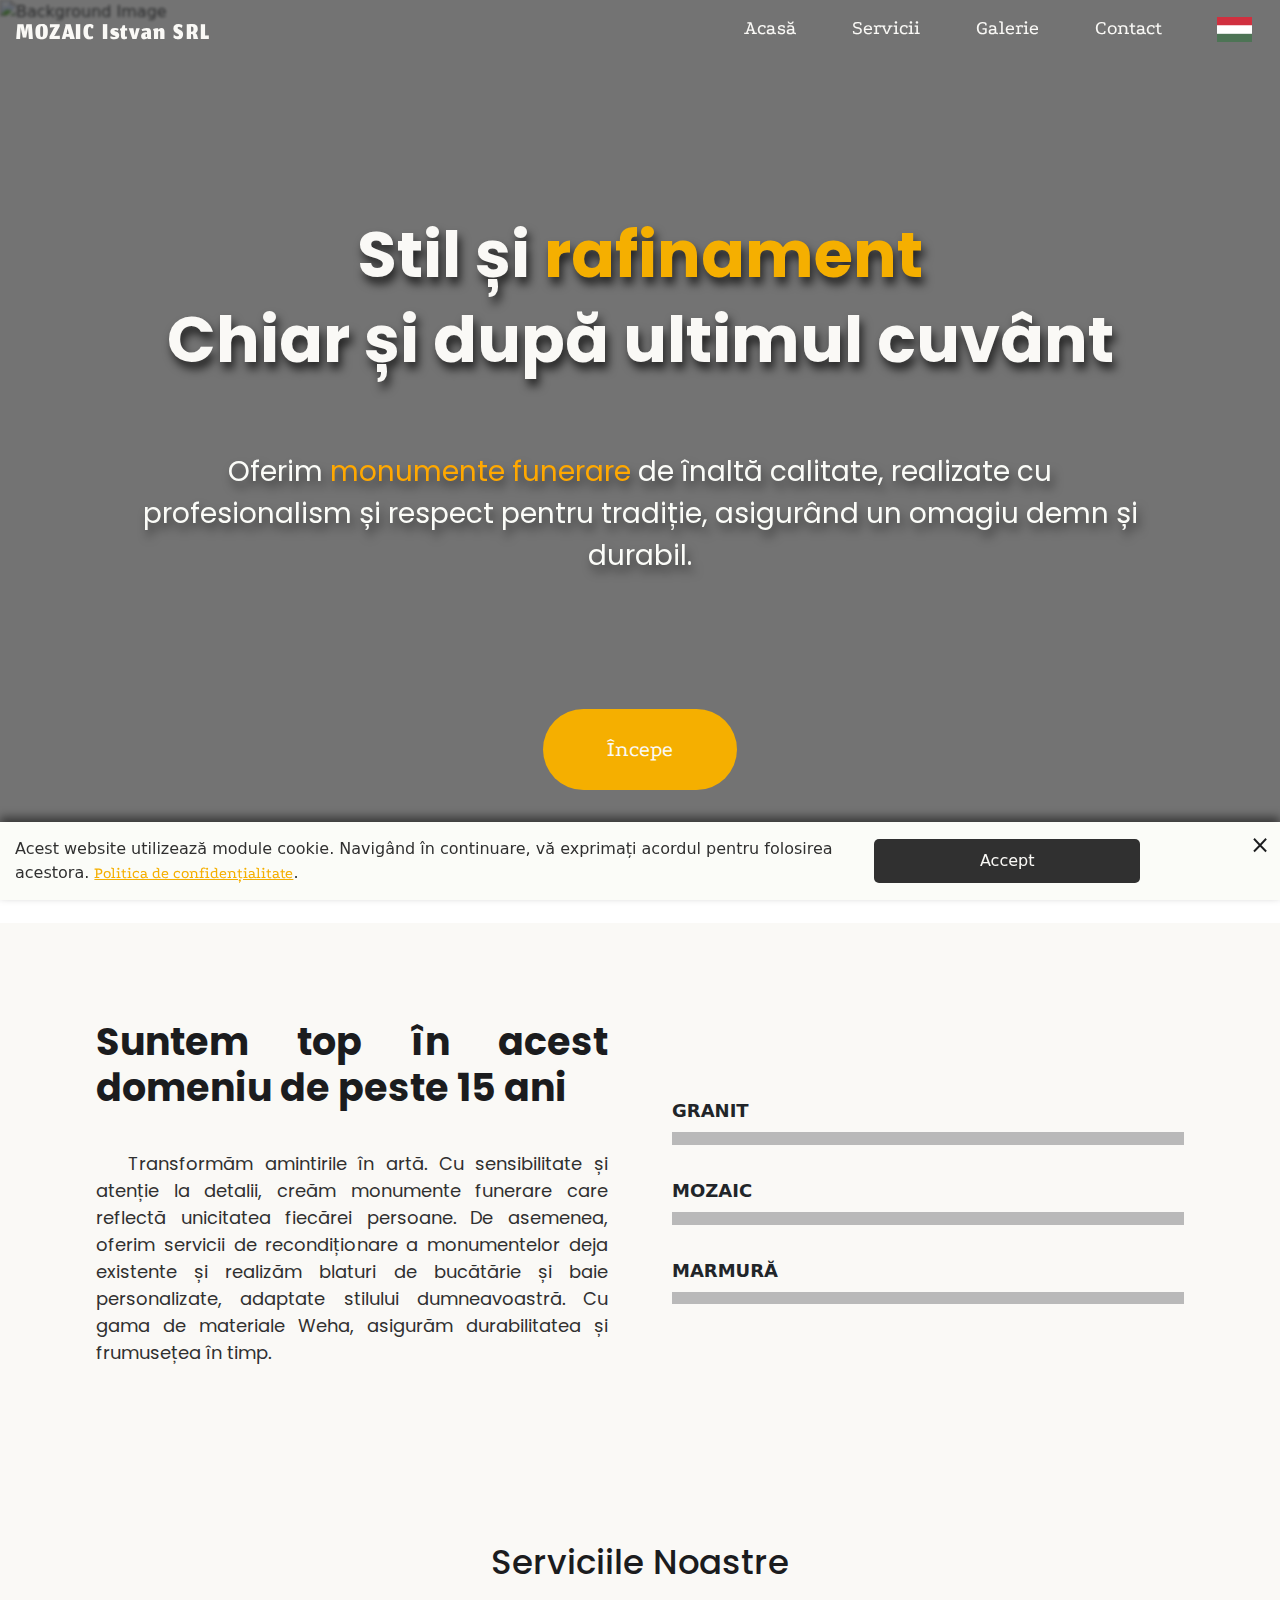
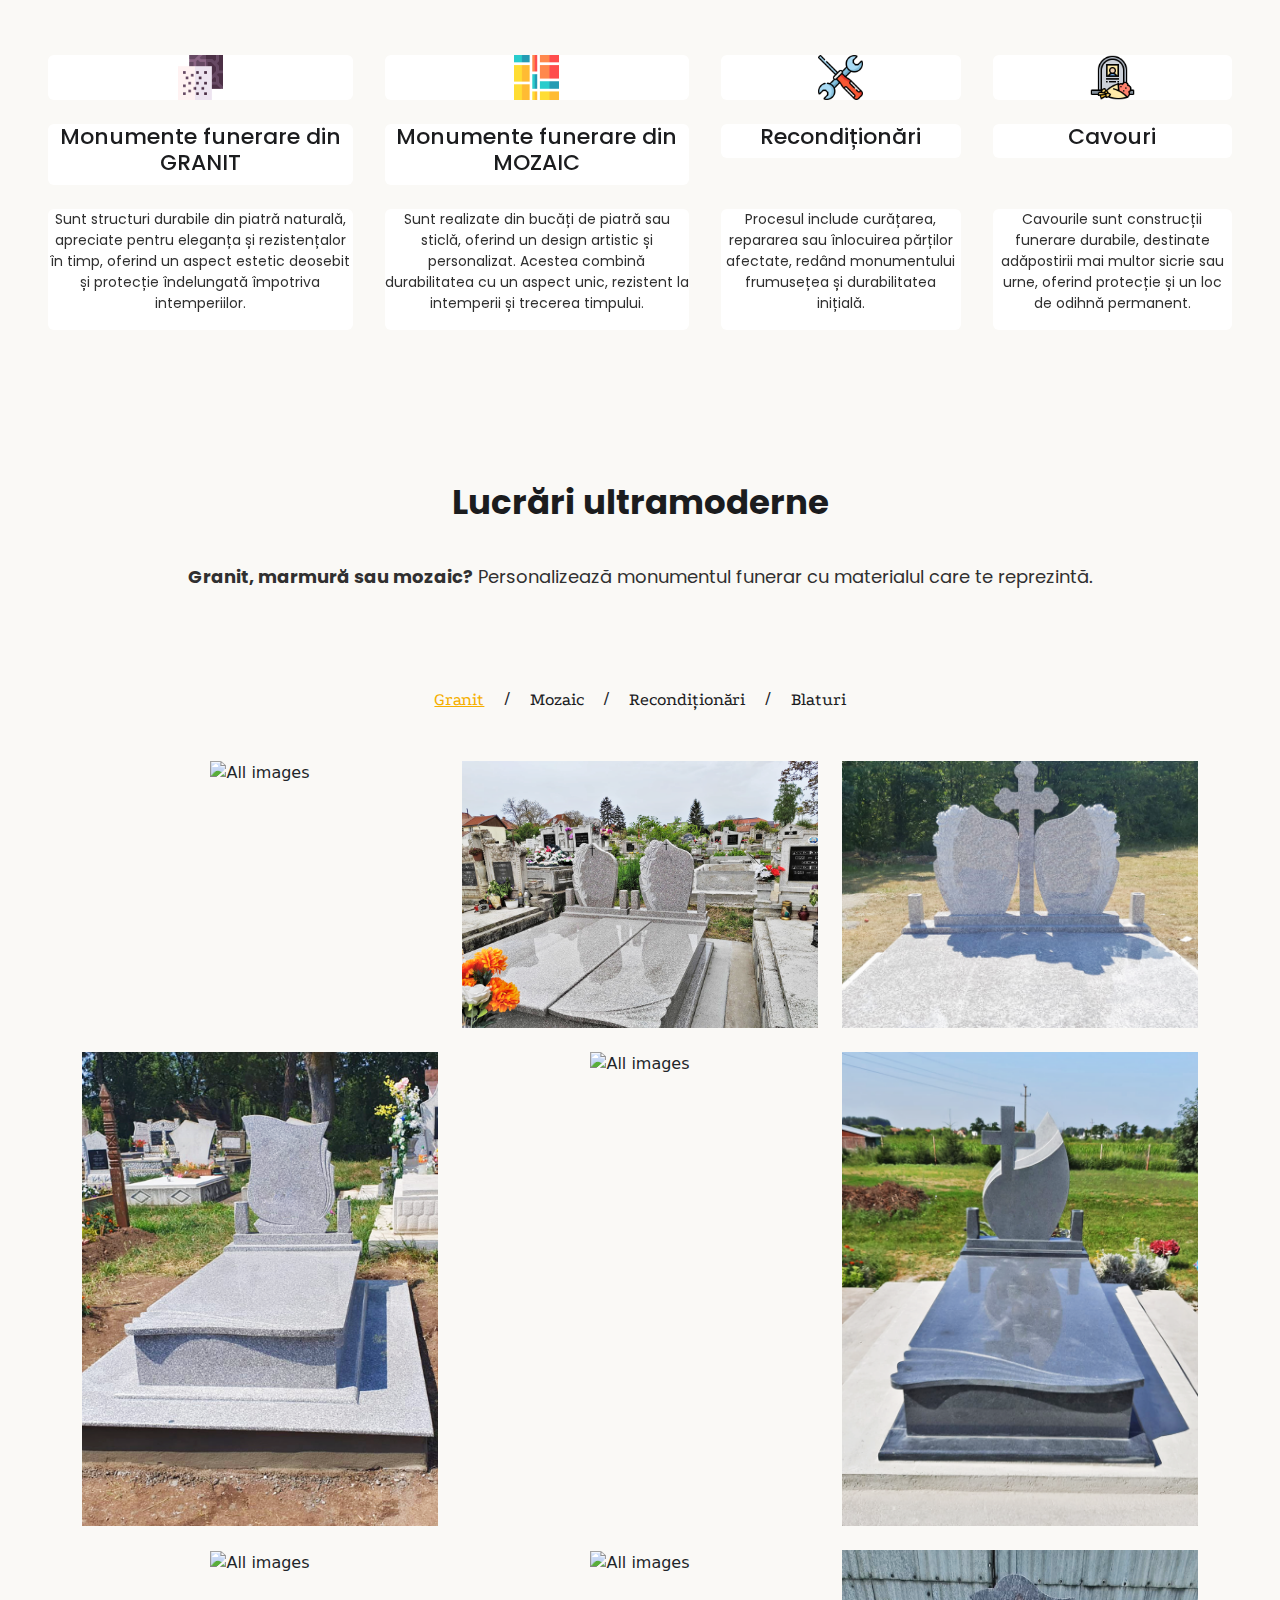
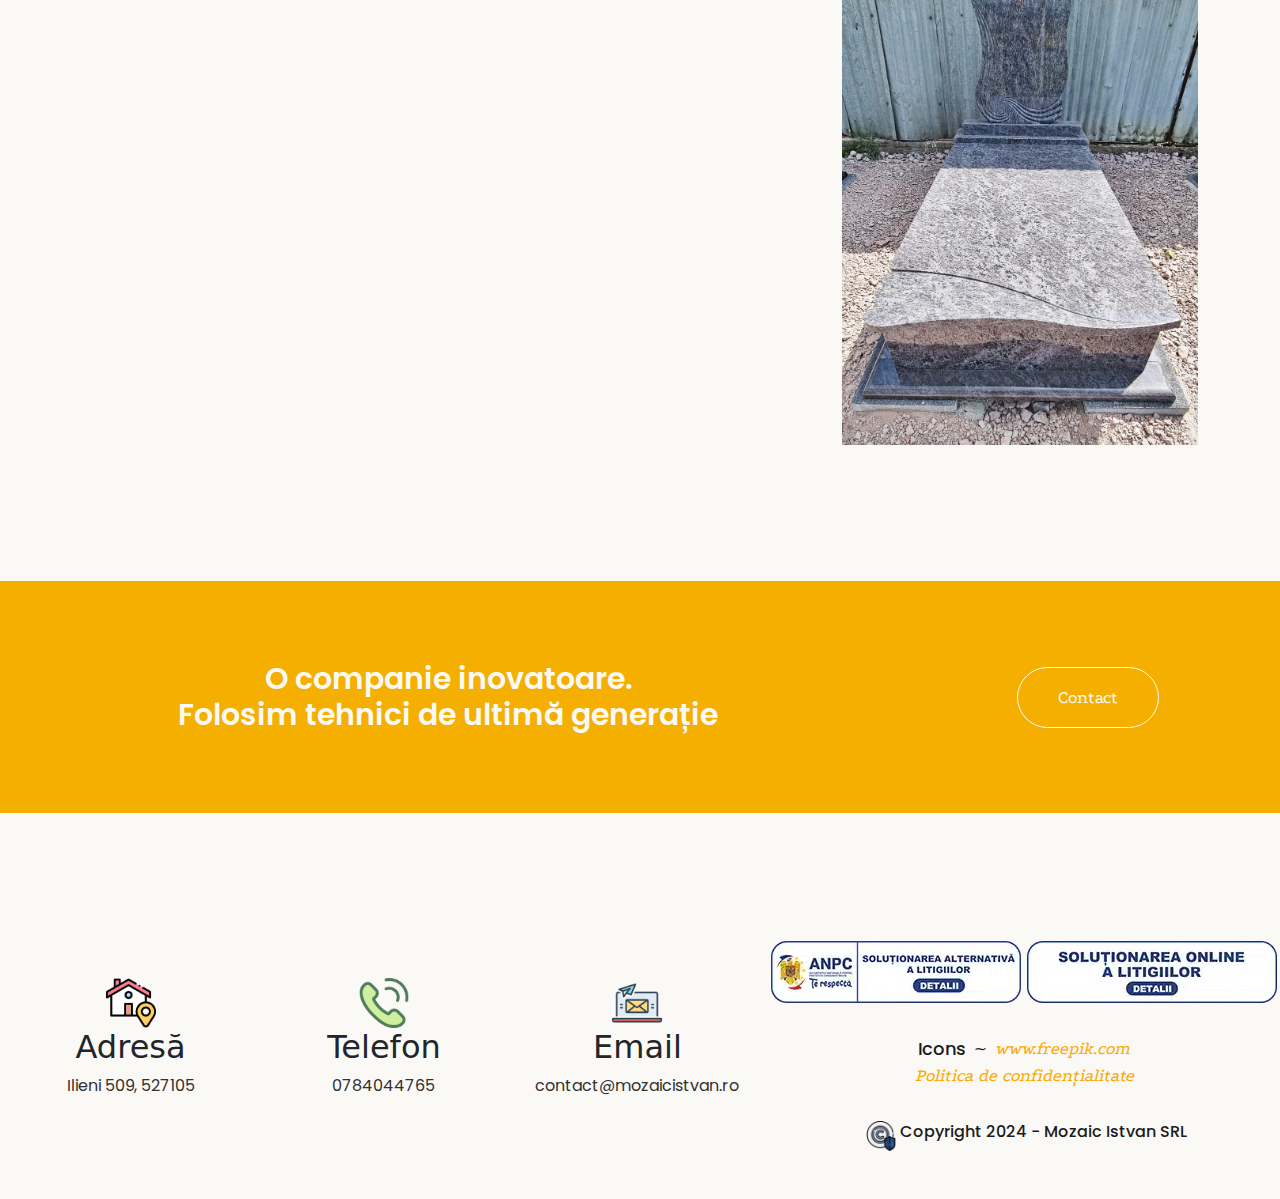
==== commit 6dae69d8: "modified:   index.html 	deleted:    static/images/granit/14.png 	new file:   static/images/granit/15" ====
--- a/index.html
+++ b/index.html
@@ -12,6 +12,7 @@
     <meta name="description"
         content="Monumente funerare personalizate. Aduc un omagiu celor dragi prin sculpturi funerare unice, realizate cu atenție la detalii și materiale de cea mai înaltă calitate. Oferim servicii complete de proiectare, execuție și montaj, pentru a vă ajuta să creați un monument care să reflecte personalitatea și amintirile celui drag.">
     <title>Mozaic Istvan</title>
+    <link rel="icon" href="static/images/website_logo.png" type="image/png">
     <link rel="stylesheet" href="static/css/style.css">
     <link rel="preconnect" href="https://fonts.googleapis.com">
     <link rel="preconnect" href="https://fonts.gstatic.com" crossorigin>
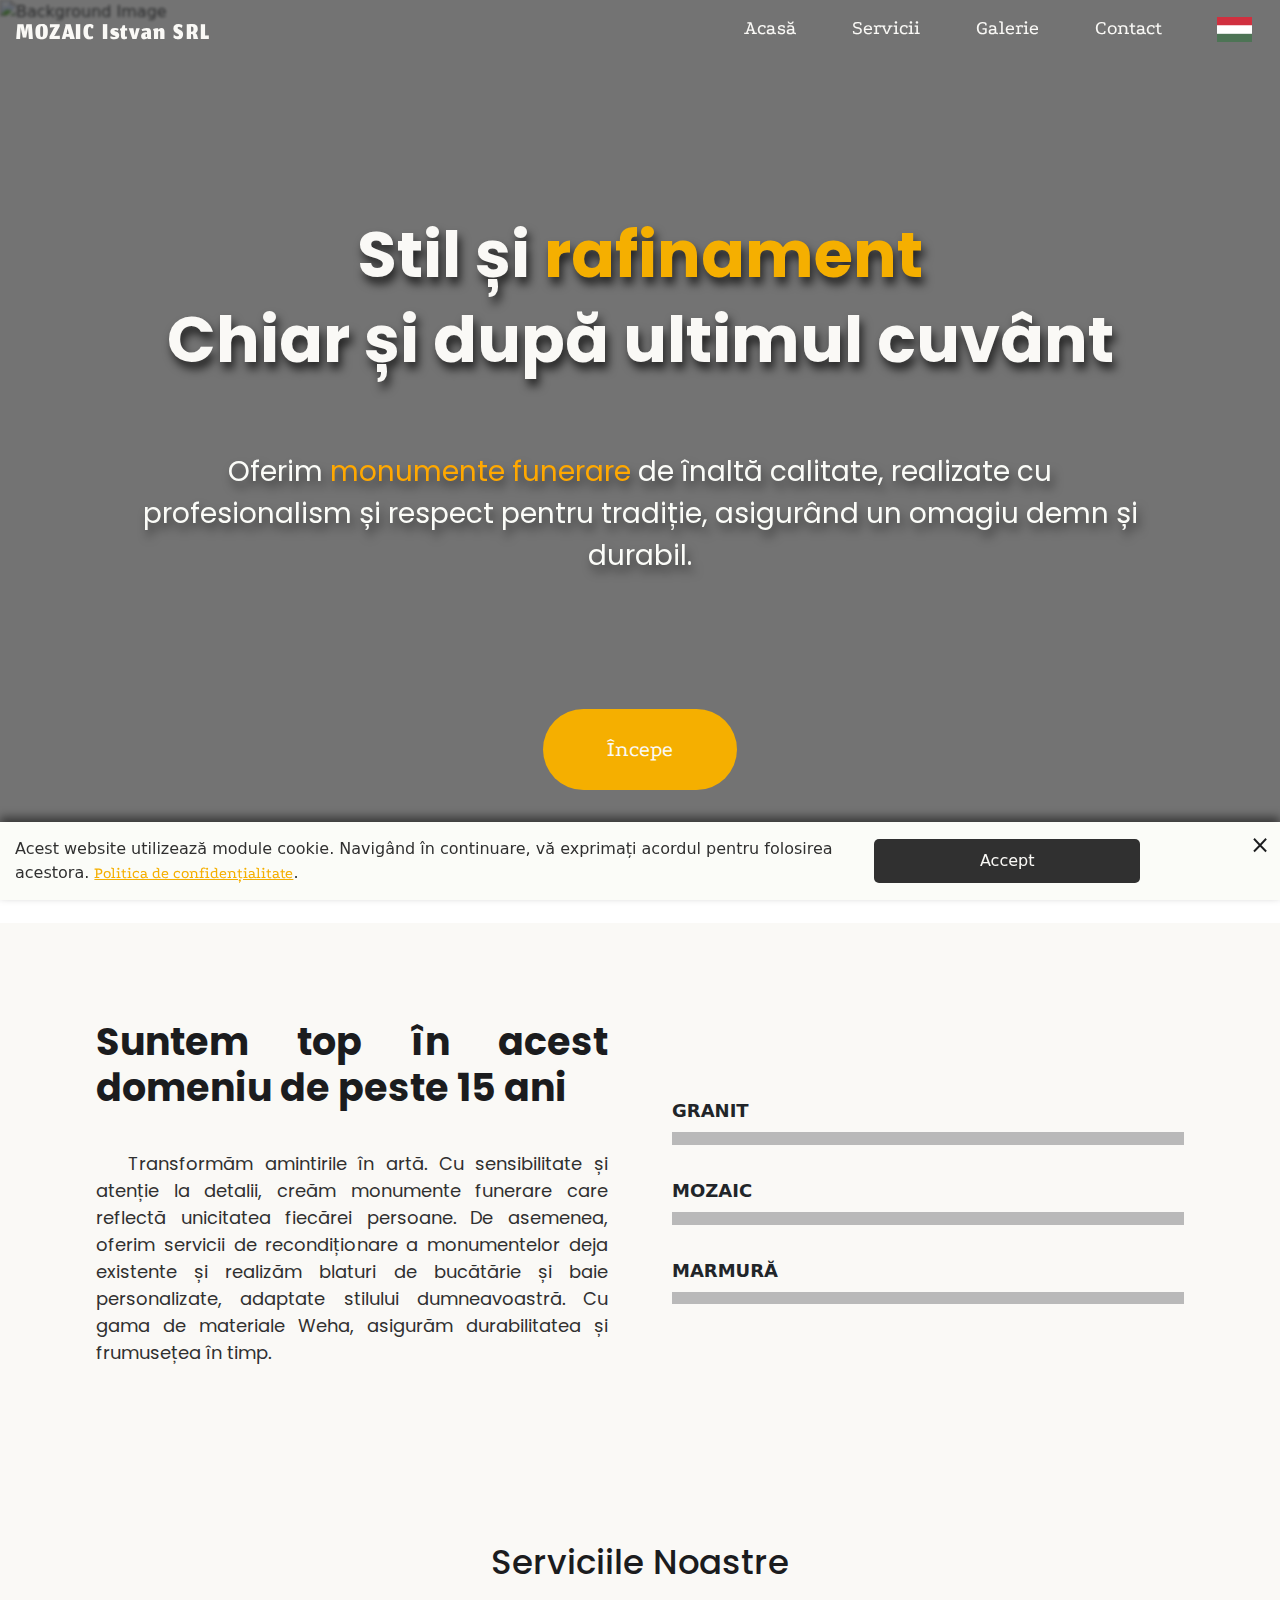
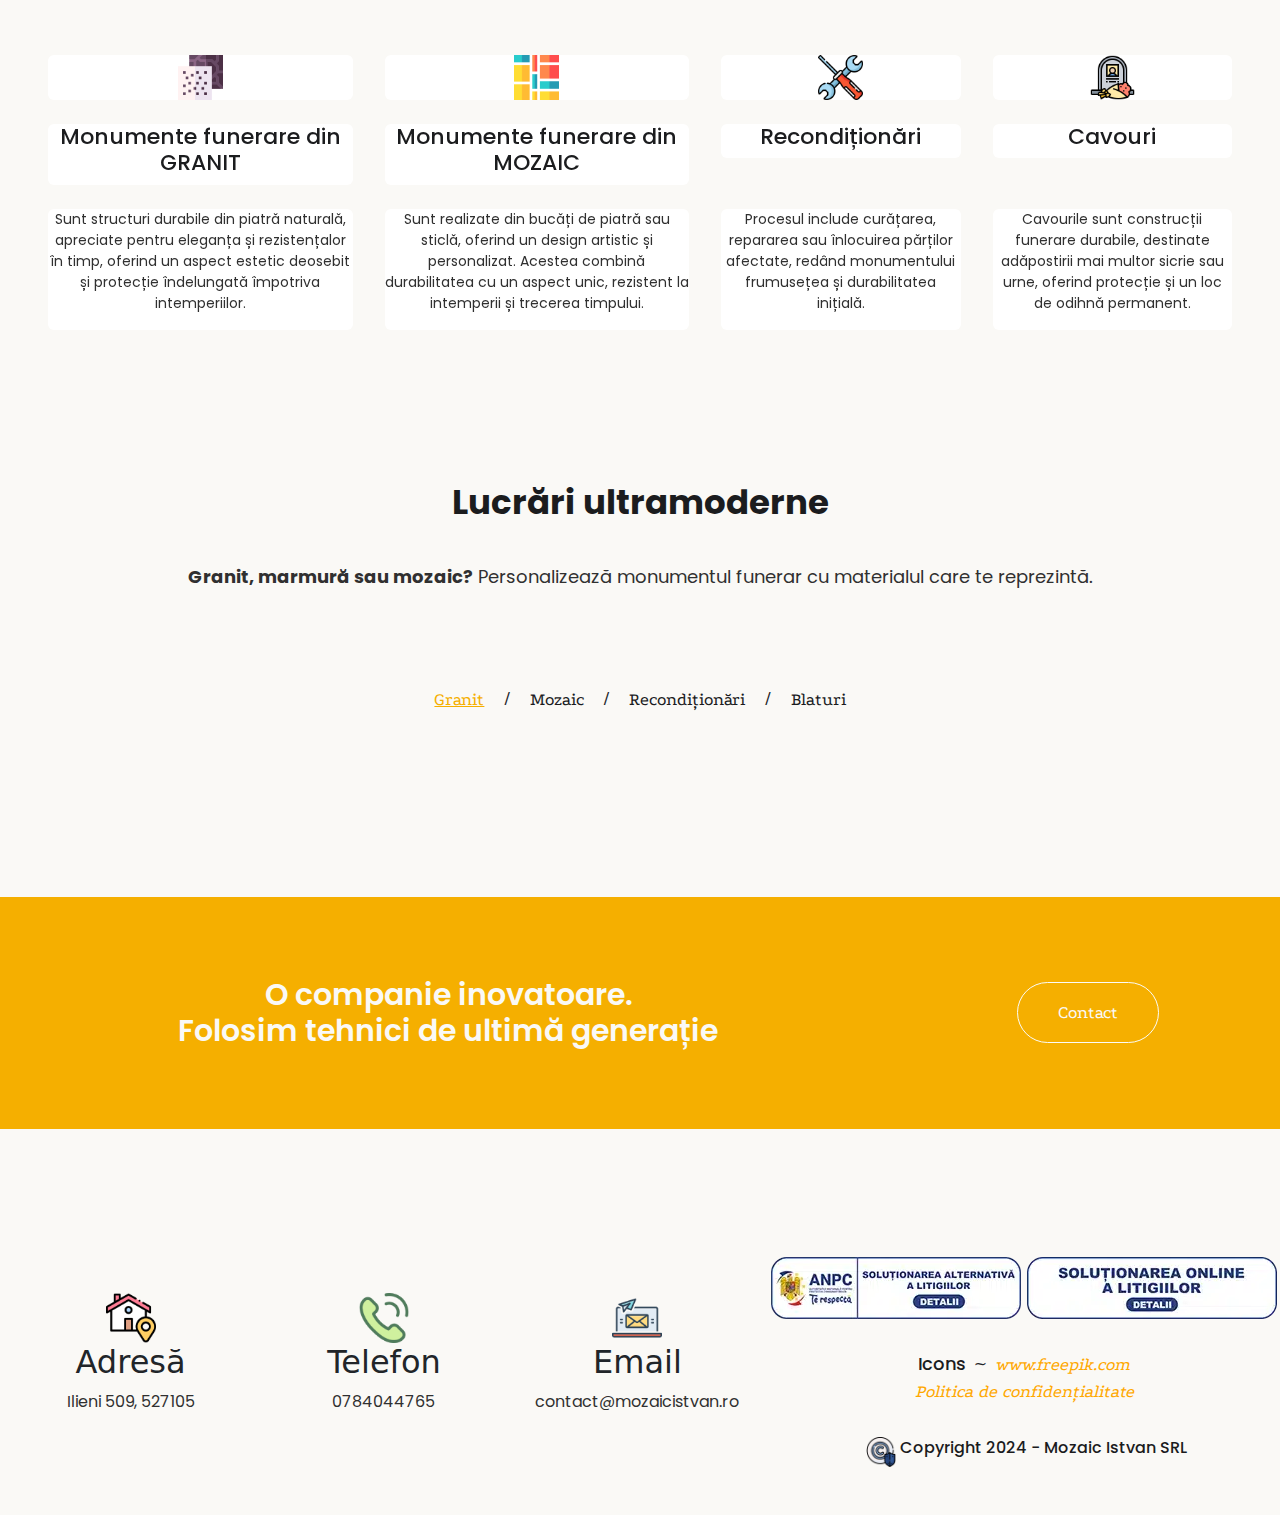
==== commit 0a3d47b9: "Initial commit" ====
(no text change in the page or its own stylesheets)
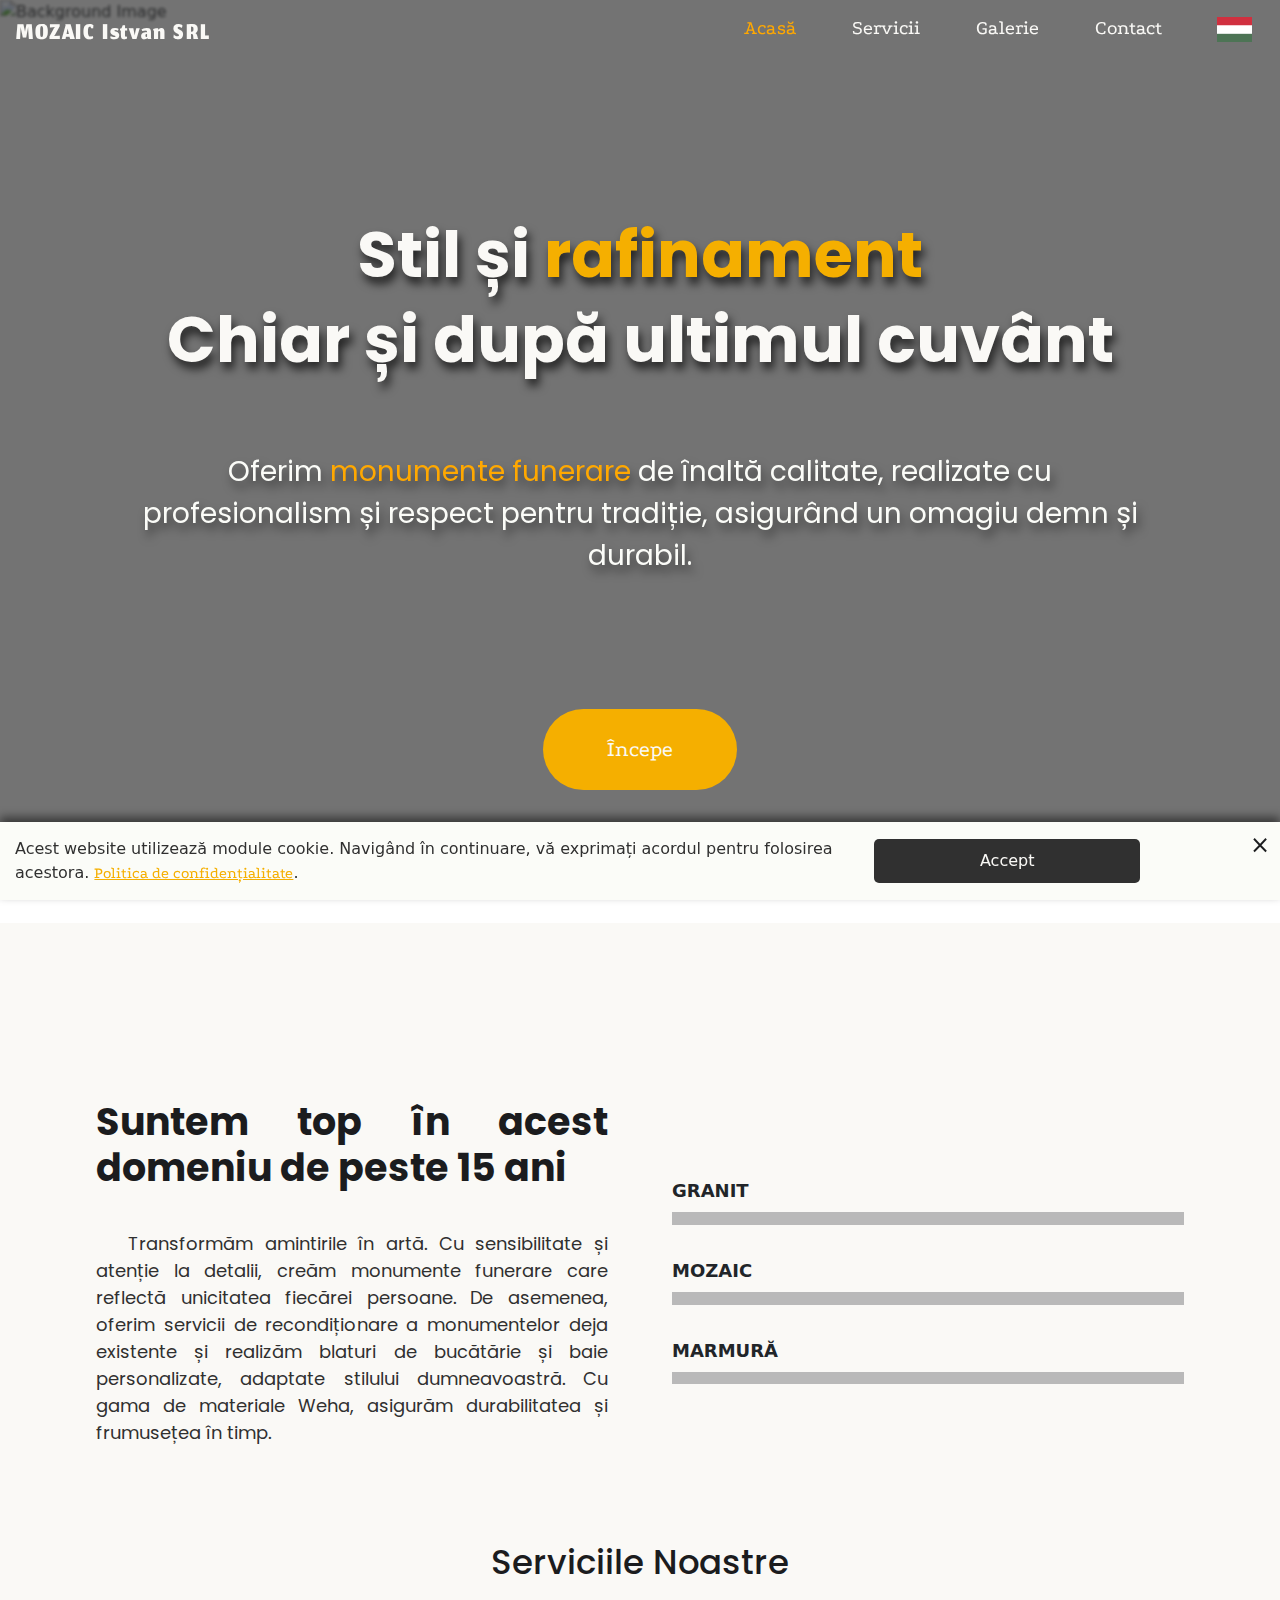
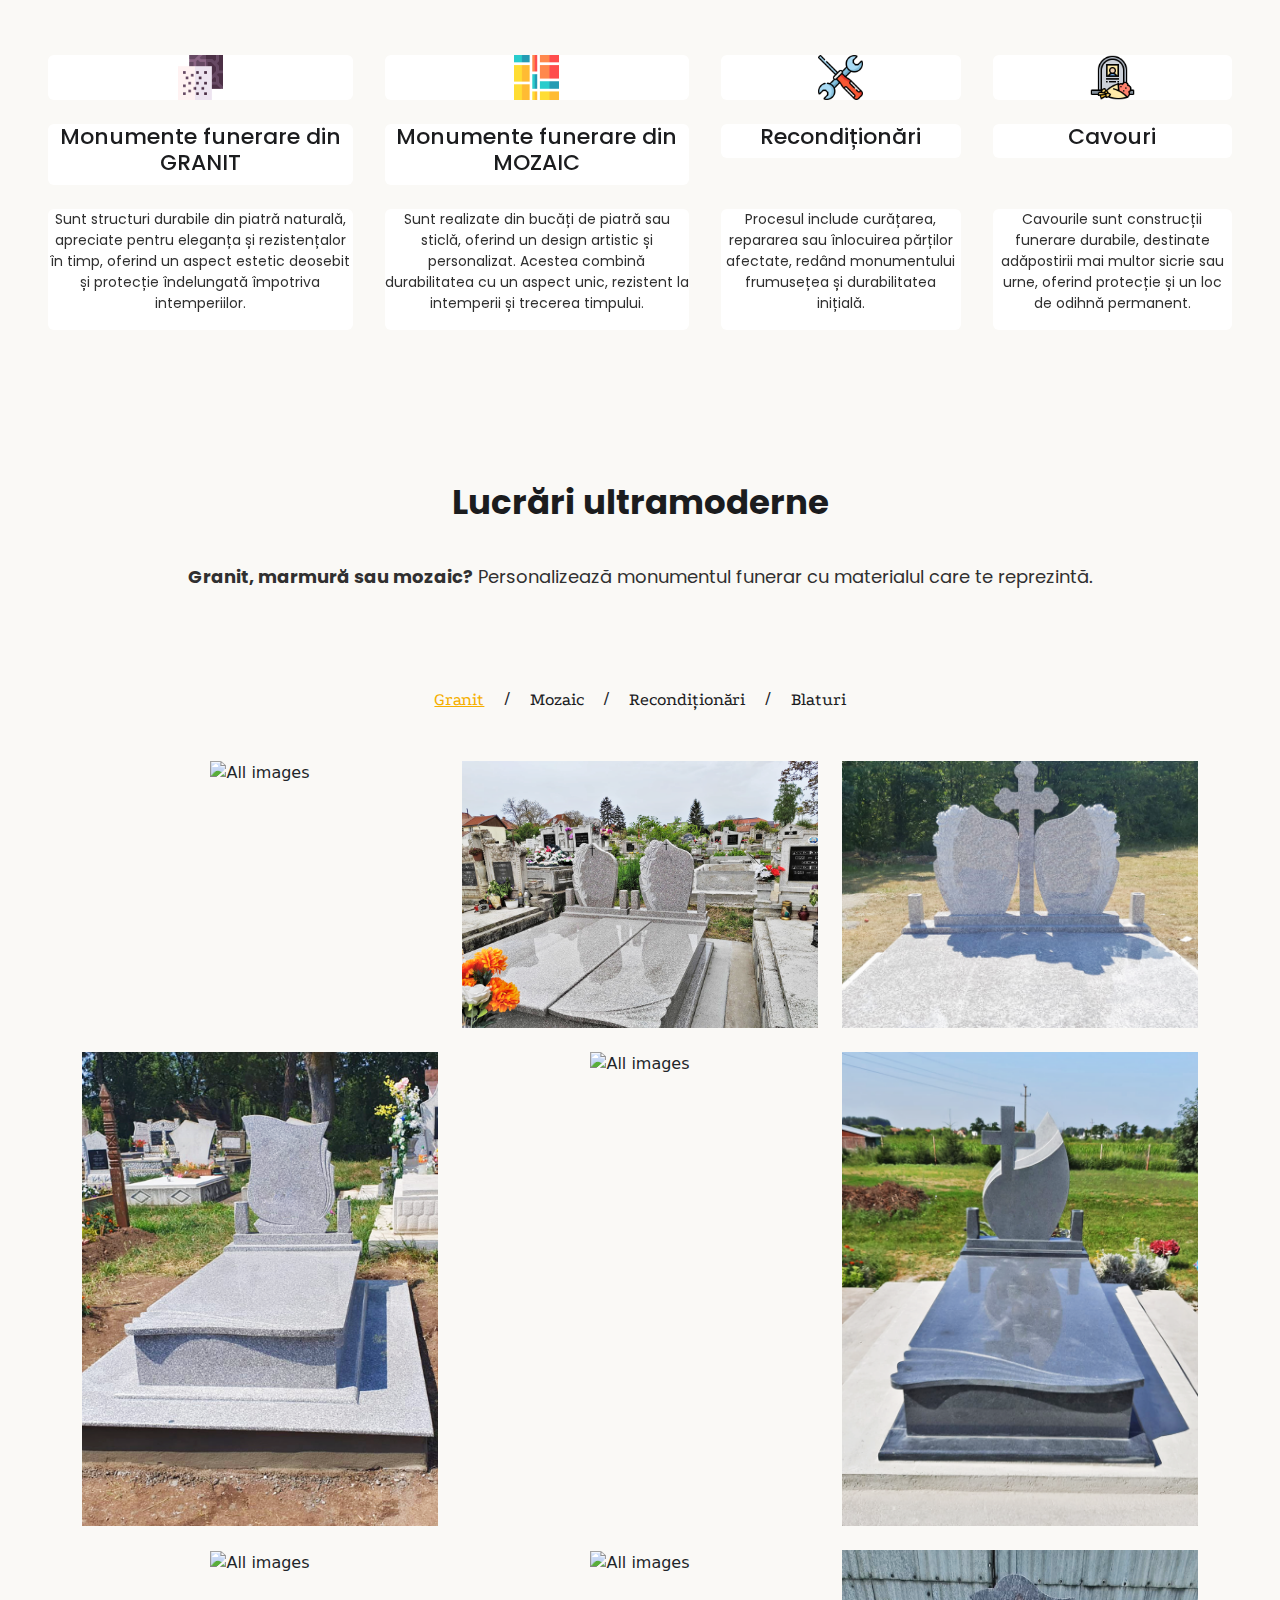
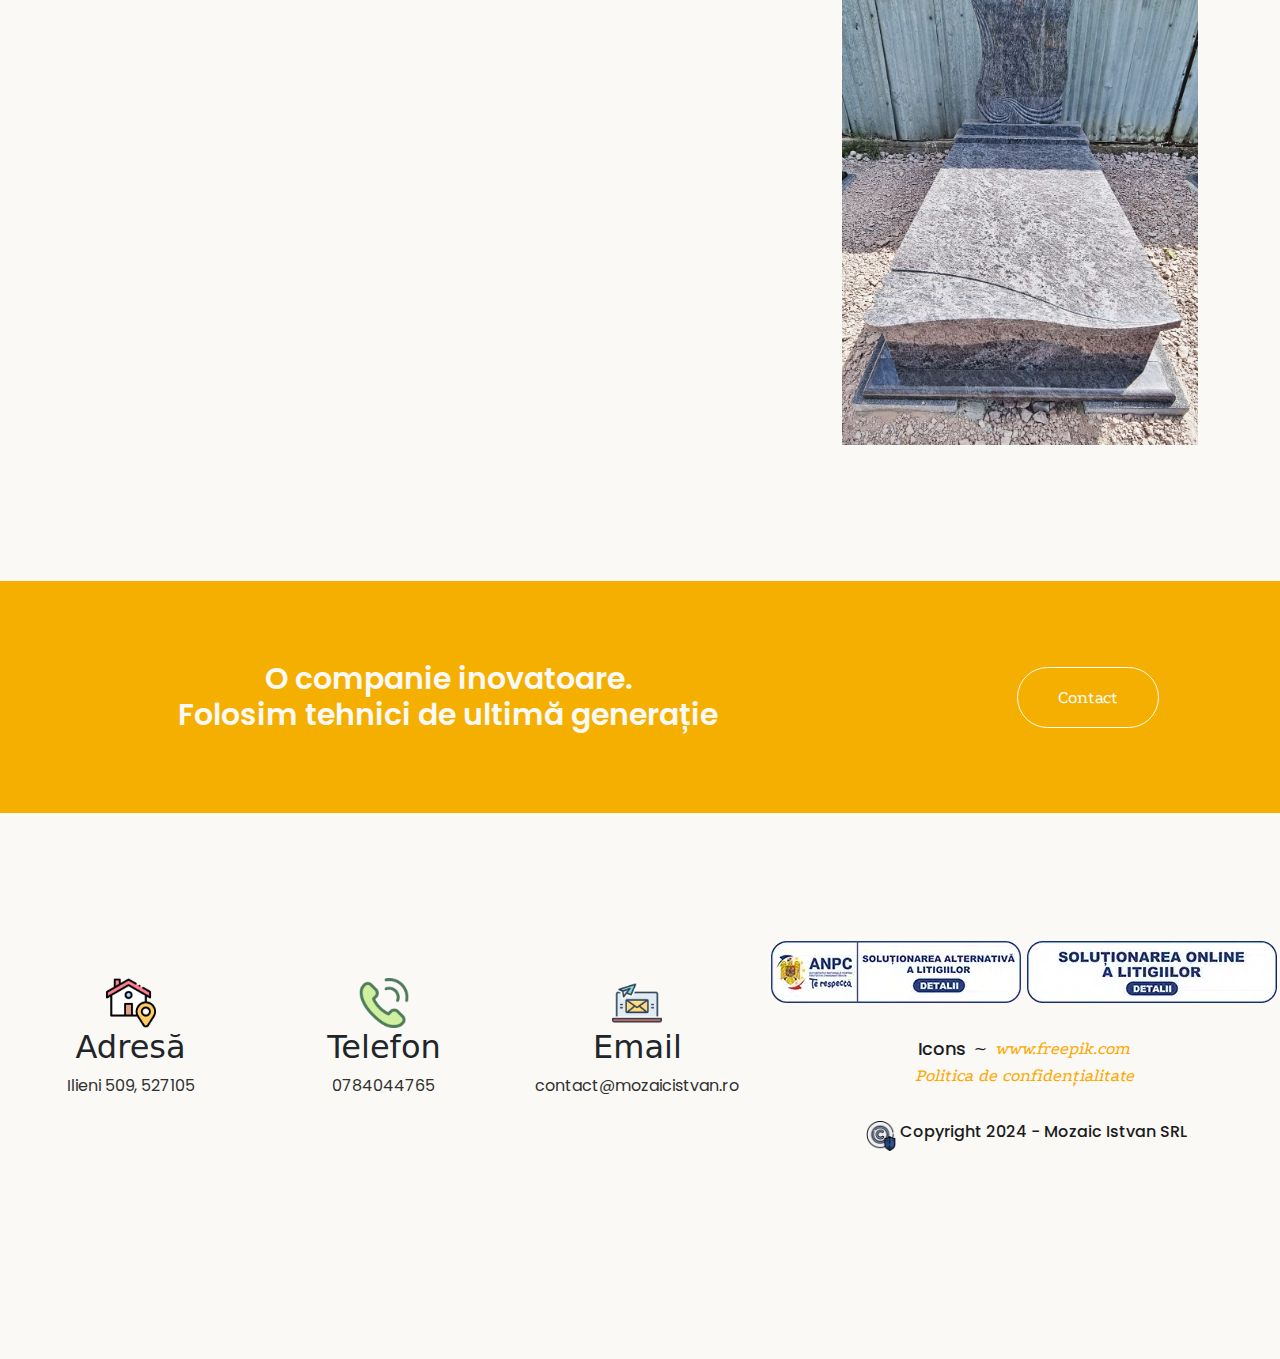
==== commit 88c0189b: "On branch main Your branch is ahead of 'origin/main' by 2 commits. (use "git push" to publish your l" ====
--- a/index.html
+++ b/index.html
@@ -37,7 +37,7 @@
         </div>
         <nav class="nav-section">
             <ul class="nav-ul">
-                <li class="nav-link home" id="home">Acasă</li>
+                <li class="nav-link home active-section" id="home">Acasă</li>
                 <li class="nav-link service" id="service">Servicii</li>
                 <li class="nav-link images" id="images">Galerie</li>
                 <li class="nav-link contact" id="contact">Contact</li>
--- a/static/css/style.css
+++ b/static/css/style.css
@@ -197,6 +197,10 @@
     width: 100%;
 }
 
+.top-container.scrolled .active-section {
+    color: var(--orange) !important;
+}
+
 .logo-section {
     width: 45%;
     height: auto;
@@ -378,6 +382,7 @@
     flex-direction: column;
     align-items: center;
     justify-content: center;
+    padding: 10rem 0;
 }
 
 .top-section {
@@ -386,7 +391,6 @@
     align-items: center;
     width: 90%;
     height: auto;
-    margin: 5rem 0;
 }
 
 .top-left,
@@ -974,6 +978,10 @@
     .contact-sm,
     #carousel {
         display: none;
+    }
+
+    .nav-ul .active-section {
+        color: var(--content-orange) !important;
     }
 
     .logo-section {
